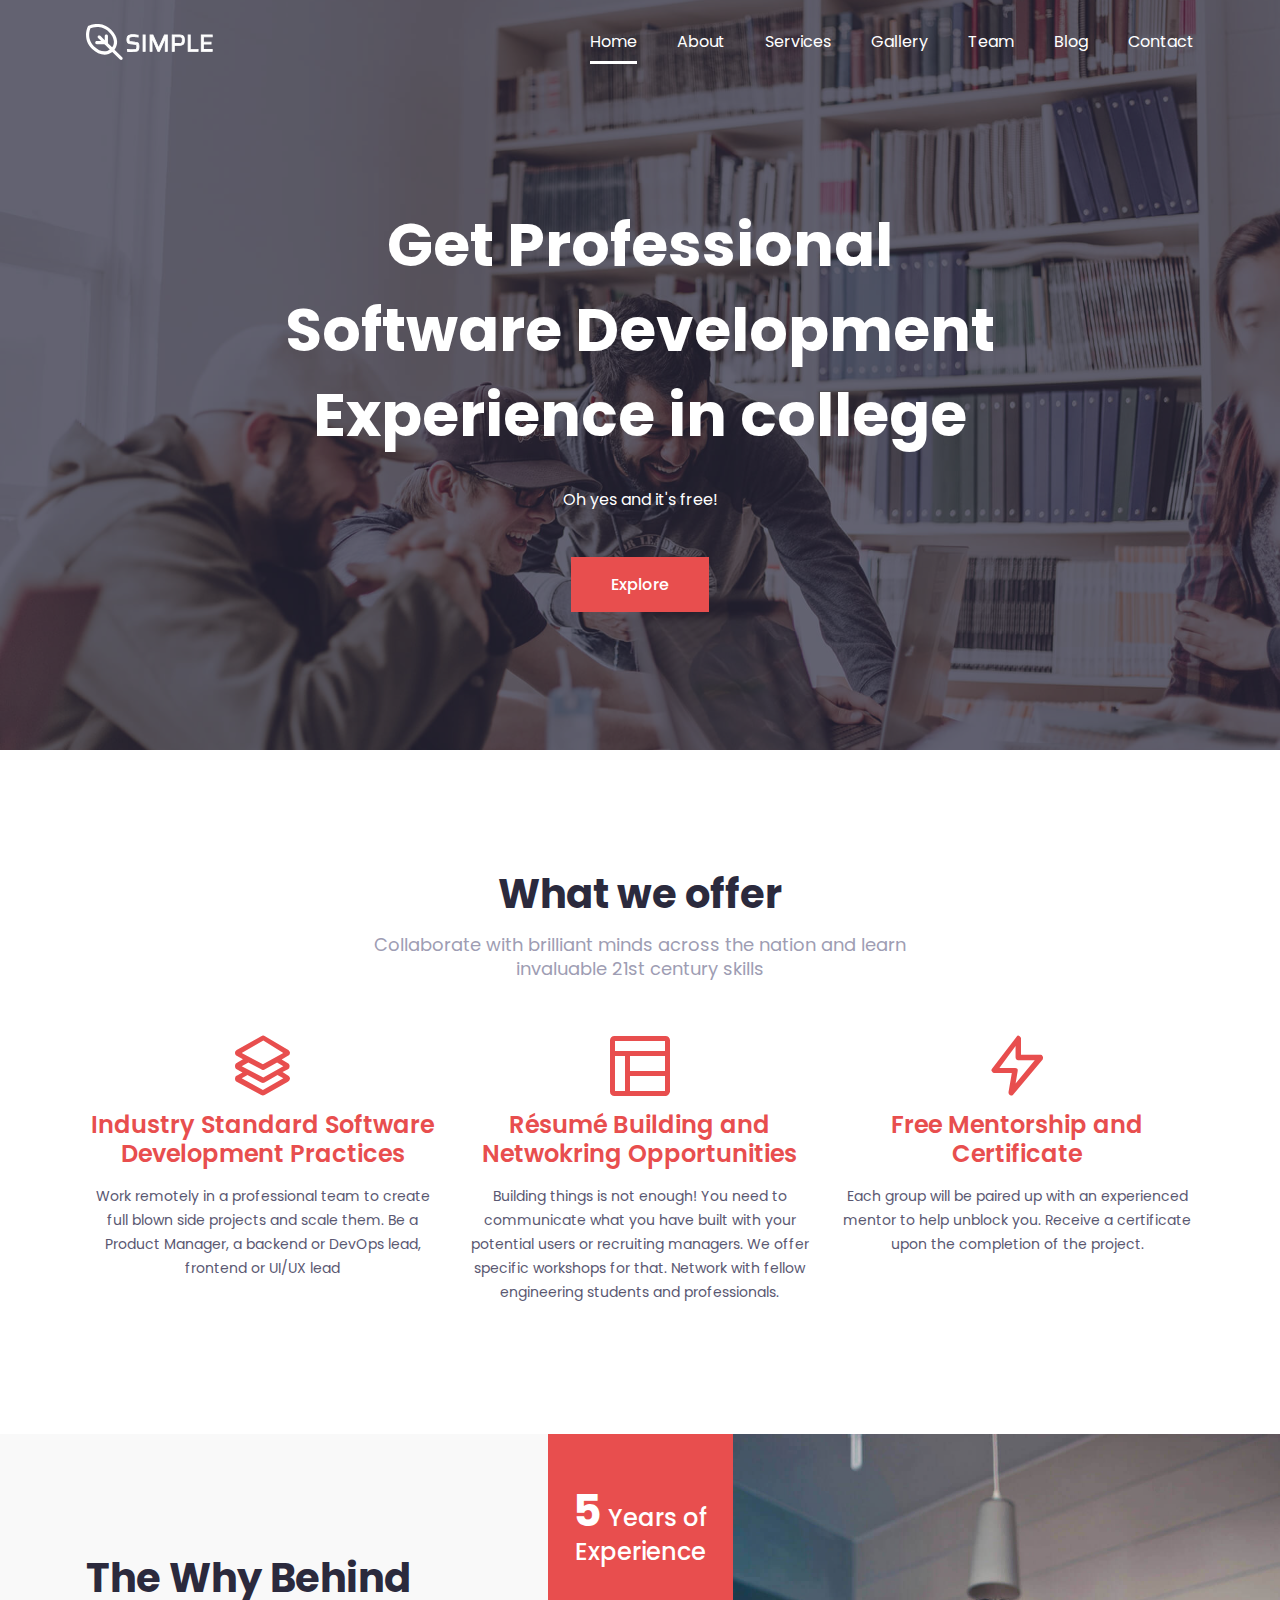
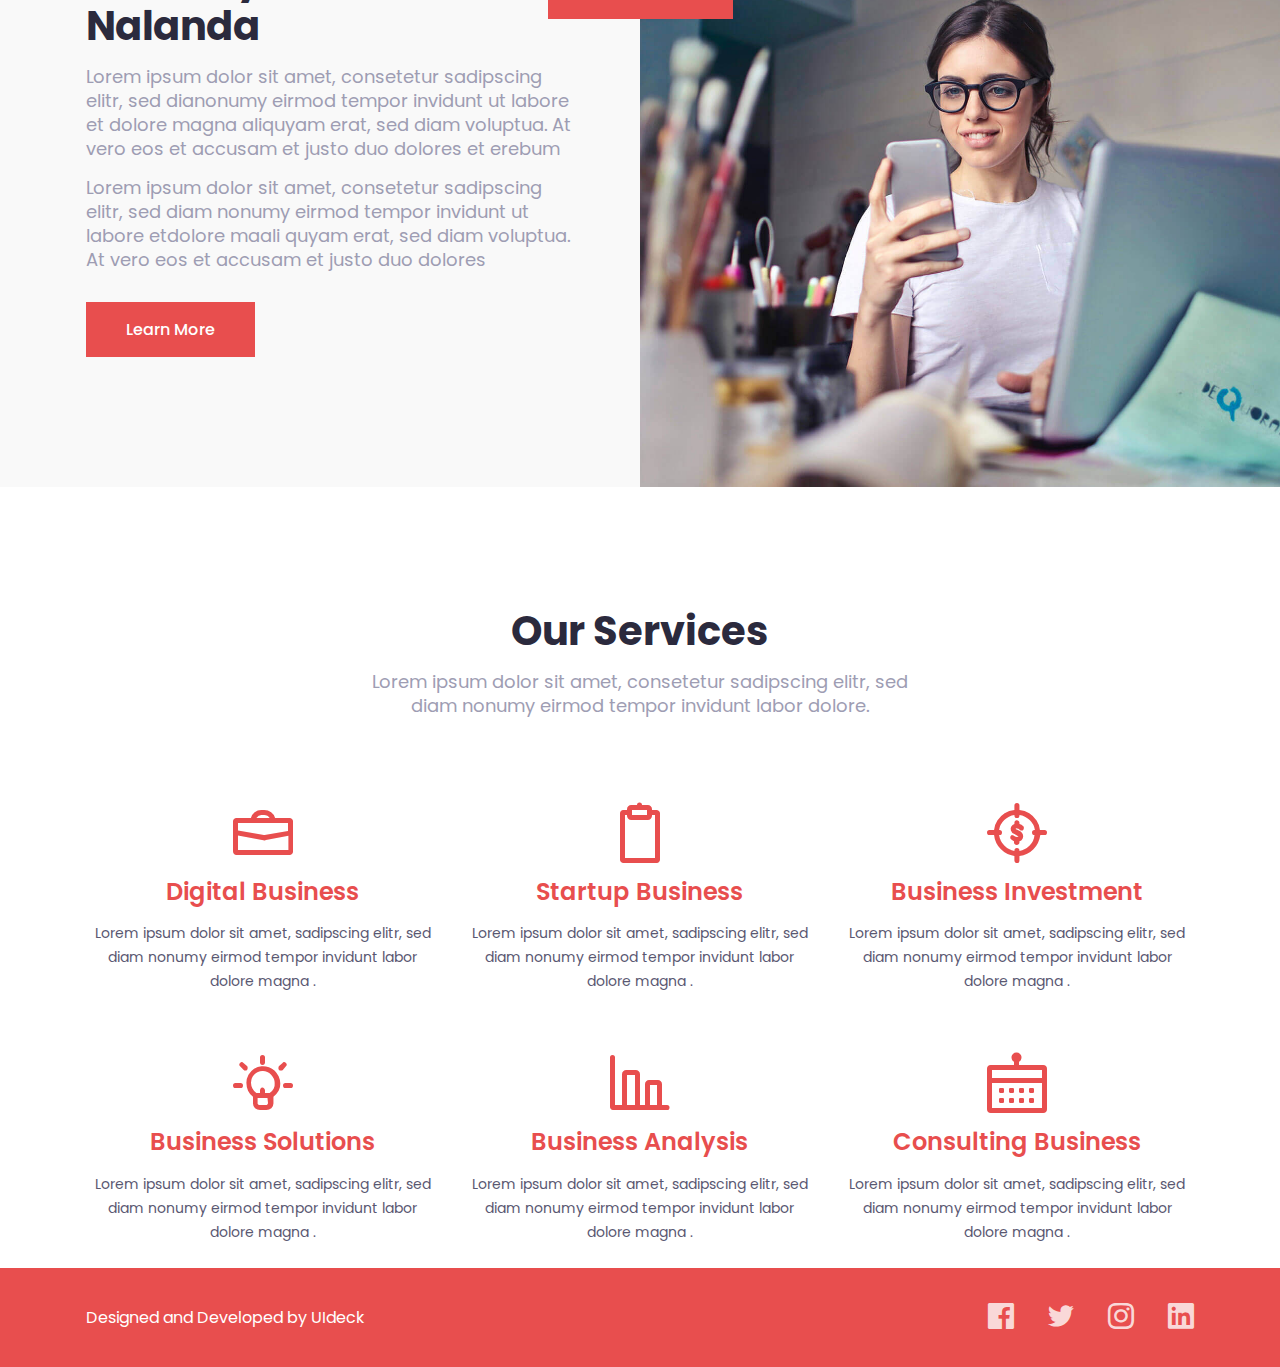
==== index.html @ c5062c9c "contact page removed" ====
<!doctype html>
<html class="no-js" lang="en">

<head>
    <meta charset="utf-8">
    
    <!--====== Title ======-->
    <title>Get Professional Software Development Experience in college</title>
    
    <meta name="description" content="">
    <meta name="viewport" content="width=device-width, initial-scale=1">

    <!--====== Favicon Icon ======-->
    <link rel="shortcut icon" href="assets/images/favicon.png" type="image/png">
        
    <!--====== Animate CSS ======-->
    <link rel="stylesheet" href="assets/css/animate.css">
        
    <!--====== Glide CSS ======-->
    <link rel="stylesheet" href="assets/css/glide.core.css">
        
    <!--====== Line Icons CSS ======-->
    <link rel="stylesheet" href="assets/css/LineIcons.2.0.css">
        
    <!--====== Bootstrap CSS ======-->
    <link rel="stylesheet" href="assets/css/bootstrap-5.0.5-alpha.min.css">
    
    <!--====== Default CSS ======-->
    <link rel="stylesheet" href="assets/css/default.css">
    
    <!--====== Style CSS ======-->
    <link rel="stylesheet" href="assets/css/style.css">
    
</head>

<body>
    <!--[if IE]>
    <p class="browserupgrade">You are using an <strong>outdated</strong> browser. Please <a href="https://browsehappy.com/">upgrade your browser</a> to improve your experience and security.</p>
  <![endif]-->

    <!--====== PRELOADER PART START ======-->

    <div class="preloader">
        <div class="loader">
            <div class="ytp-spinner">
                <div class="ytp-spinner-container">
                    <div class="ytp-spinner-rotator">
                        <div class="ytp-spinner-left">
                            <div class="ytp-spinner-circle"></div>
                        </div>
                        <div class="ytp-spinner-right">
                            <div class="ytp-spinner-circle"></div>
                        </div>
                    </div>
                </div>
            </div>
        </div>
    </div>

    <!--====== PRELOADER PART ENDS ======-->

    <!--====== HEADER PART START ======-->

    <section id="home" class="header_area">
        <div id="header_navbar" class="header_navbar">
            <div class="container">
                <div class="row">
                    <div class="col-lg-12">
                        <nav class="navbar navbar-expand-lg">
                            <a class="navbar-brand" href="index.html">
                                <img id="logo" src="assets/images/logo.svg" alt="Logo">
                            </a>
                            <button class="navbar-toggler" type="button" data-toggle="collapse" data-target="#navbarSupportedContent" aria-controls="navbarSupportedContent" aria-expanded="false" aria-label="Toggle navigation">
                                <span class="toggler-icon"></span>
                                <span class="toggler-icon"></span>
                                <span class="toggler-icon"></span>
                            </button>

                            <div class="collapse navbar-collapse sub-menu-bar" id="navbarSupportedContent">
                                <ul id="nav" class="navbar-nav ml-auto">
                                    <li class="nav-item">
                                        <a class="page-scroll active" href="#home">Home</a>
                                    </li>
                                    <li class="nav-item">
                                        <a class="page-scroll" href="#about">About</a>
                                    </li>
                                    <li class="nav-item">
                                        <a class="page-scroll" href="#services">Services</a>
                                    </li>
                                    <li class="nav-item">
                                        <a class="page-scroll" href="#portfolio">Gallery</a>
                                    </li>
                                    <li class="nav-item">
                                        <a class="page-scroll" href="#team">Team</a>
                                    </li>
                                    <li class="nav-item">
                                        <a class="page-scroll" href="#blog">Blog</a>
                                    </li>
                                    <li class="nav-item">
                                        <a class="page-scroll" href="#contact">Contact</a>
                                    </li>
                                </ul>
                            </div> <!-- navbar collapse -->
                        </nav> <!-- navbar -->
                    </div>
                </div> <!-- row -->
            </div> <!-- container -->
        </div> <!-- header navbar -->

        <div class="header_hero">
            <div class="single_hero bg_cover d-flex align-items-center" style="background-image: url(assets/images/hero.jpg)">
                <div class="container">
                    <div class="row justify-content-center">
                        <div class="col-lg-8 col-md-10">
                            <div class="hero_content text-center">
                                <h1 class="hero_title wow fadeInUp" data-wow-duration="1.3s" data-wow-delay="0.2s">Get Professional Software Development Experience in college
</br></h1>
                                <p class="wow fadeInUp" data-wow-duration="1.3s" data-wow-delay="0.5s">Oh yes and it's free!</p>
                                <a href="#features" class="main-btn wow fadeInUp" data-wow-duration="1.3s" data-wow-delay="0.8s">Explore</a>
                            </div> <!-- hero content -->
                        </div>
                    </div> <!-- row -->
                </div> <!-- container -->
            </div> <!-- single hero -->
        </div> <!-- header hero -->
    </section>

    <!--====== HEADER PART ENDS ======-->
    
    <!--====== FEATURES PART START ======-->

    <section id="features" class="features_area pt-120">
        <div class="container">
            <div class="row justify-content-center">
                <div class="col-lg-6">
                    <div class="section_title text-center pb-25">
                        <h4 class="title wow fadeInUp" data-wow-duration="1.3s" data-wow-delay="0.2s">What we offer</h4>
                        <p class="wow fadeInUp" data-wow-duration="1.3s" data-wow-delay="0.4s">Collaborate with brilliant minds across the nation and learn invaluable 21st century skills</p>
                    </div> <!-- section title -->
                </div>
            </div> <!-- row -->
            <div class="row justify-content-center">
                <div class="col-lg-4 col-md-7">
                    <div class="single_features text-center mt-30 wow fadeInUp" data-wow-duration="1.3s"
                        data-wow-delay="0.2s">
                        <i class="lni lni-layers"></i>
                        <h4 class="features_title">Industry Standard Software Development Practices</a></h4>
                        <p>Work remotely in a professional team to create full blown side projects and scale them. Be a Product Manager, a backend or DevOps lead, frontend or UI/UX lead</p>
                    </div> <!-- single features -->
                </div>
                <div class="col-lg-4 col-md-7">
                    <div class="single_features text-center mt-30 wow fadeInUp" data-wow-duration="1.3s"
                        data-wow-delay="0.4s">
                        <i class="lni lni-layout"></i>
                        <h4 class="features_title">Résumé Building and Netwokring Opportunities</a></h4>
                        <p>Building things is not enough! You need to communicate what you have built with your potential users or recruiting managers. We offer specific workshops for that. Network with fellow engineering students and professionals.</p>
                    </div> <!-- single features -->
                </div>
                <div class="col-lg-4 col-md-7">
                    <div class="single_features text-center mt-30 wow fadeInUp" data-wow-duration="1.3s"
                        data-wow-delay="0.6s">
                        <i class="lni lni-bolt"></i>
                        <h4 class="features_title">Free Mentorship and Certificate</a></h4>
                        <p>Each group will be paired up with an experienced mentor to help unblock you. Receive a certificate upon the completion of the project.</p>
                    </div> <!-- single features -->
                </div>
            </div> <!-- row -->
        </div> <!-- container -->
    </section>

    <!--====== FEATURES PART ENDS ======-->
    
    <!--====== ABOUT PART START ======-->

    <section id="about" class="pt-130">
        <div class="about_area">
            <div class="container">
                <div class="row">
                    <div class="col-lg-6">
                        <div class="about_content pt-120 pb-130">
                            <div class="section_title pb">
                                <h4 class="title wow fadeInUp" data-wow-duration="1.3s" data-wow-delay="0.2s">The Why Behind Nalanda</h4>
                                <p class="wow fadeInUp" data-wow-duration="1.3s" data-wow-delay="0.4s">Lorem ipsum dolor
                                    sit amet, consetetur sadipscing elitr, sed dianonumy eirmod tempor invidunt ut
                                    labore et dolore magna aliquyam erat, sed diam voluptua. At vero eos et accusam et justo duo
                                    dolores et erebum</p>
                                <p class="wow fadeInUp" data-wow-duration="1.3s" data-wow-delay="0.6s">Lorem ipsum dolor
                                    sit amet, consetetur sadipscing elitr, sed diam nonumy eirmod tempor invidunt
                                    ut labore etdolore maali quyam erat, sed diam voluptua. At vero eos et accusam et justo duo
                                    dolores</p>
                            </div> <!-- section title -->
                            <a href="#" class="main-btn wow fadeInUp" data-wow-duration="1.3s"
                                data-wow-delay="0.7s">Learn More</a>
                        </div> <!-- about content -->
                    </div>
                </div> <!-- row -->
            </div> <!-- container -->
            
            <div class="about_image bg_cover wow fadeInLeft" data-wow-duration="1.3s" data-wow-delay="0.2s"
                style="background-image: url(assets/images/about.jpg)">
                <div class="image_content">
                    <h4 class="experience"><span>5</span> Years of Experience</h4>
                </div>
            </div> <!-- about image -->
        </div>
    </section>

    <!--====== ABOUT PART ENDS ======-->
    
    <!--====== FEATURES PART START ======-->

    <section id="services" class="features_area pt-120">
        <div class="container">
            <div class="row justify-content-center">
                <div class="col-lg-6">
                    <div class="section_title text-center pb-25">
                        <h4 class="title wow fadeInUp" data-wow-duration="1.3s" data-wow-delay="0.2s">Our Services</h4>
                        <p class="wow fadeInUp" data-wow-duration="1.3s" data-wow-delay="0.4s">Lorem ipsum dolor sit
                            amet, consetetur sadipscing elitr, sed diam nonumy eirmod tempor invidunt labor dolore.</p>
                    </div> <!-- section title -->
                </div>
            </div> <!-- row -->
            <div class="row">
                <div class="col-lg-4 col-md-6">
                    <div class="single_features text-center mt-60 wow fadeInUp" data-wow-duration="1.3s"
                        data-wow-delay="0.2s">
                        <i class="lni lni-briefcase"></i>
                        <h4 class="features_title">Digital Business</h4>
                        <p>Lorem ipsum dolor sit amet, sadipscing elitr, sed diam nonumy eirmod tempor invidunt labor dolore magna .</p>
                    </div> <!-- single features -->
                </div>
                <div class="col-lg-4 col-md-6">
                    <div class="single_features text-center mt-60 wow fadeInUp" data-wow-duration="1.3s"
                        data-wow-delay="0.3s">
                        <i class="lni lni-clipboard"></i>
                        <h4 class="features_title">Startup Business</h4>
                        <p>Lorem ipsum dolor sit amet, sadipscing elitr, sed diam nonumy eirmod tempor invidunt labor dolore magna .</p>
                    </div> <!-- single features -->
                </div>
                <div class="col-lg-4 col-md-6">
                    <div class="single_features text-center mt-60 wow fadeInUp" data-wow-duration="1.3s"
                        data-wow-delay="0.4s">
                        <i class="lni lni-target-revenue"></i>
                        <h4 class="features_title">Business Investment</h4>
                        <p>Lorem ipsum dolor sit amet, sadipscing elitr, sed diam nonumy eirmod tempor invidunt labor dolore magna .</p>
                    </div> <!-- single features -->
                </div>
                <div class="col-lg-4 col-md-6">
                    <div class="single_features text-center mt-60 wow fadeInUp" data-wow-duration="1.3s"
                        data-wow-delay="0.2s">
                        <i class="lni lni-invention"></i>
                        <h4 class="features_title">Business Solutions</h4>
                        <p>Lorem ipsum dolor sit amet, sadipscing elitr, sed diam nonumy eirmod tempor invidunt labor dolore magna .</p>
                    </div> <!-- single features -->
                </div>
                <div class="col-lg-4 col-md-6">
                    <div class="single_features text-center mt-60 wow fadeInUp" data-wow-duration="1.3s"
                        data-wow-delay="0.3s">
                        <i class="lni lni-bar-chart"></i>
                        <h4 class="features_title">Business Analysis</h4>
                        <p>Lorem ipsum dolor sit amet, sadipscing elitr, sed diam nonumy eirmod tempor invidunt labor dolore magna .</p>
                    </div> <!-- single features -->
                </div>
                <div class="col-lg-4 col-md-6">
                    <div class="single_features text-center mt-60 wow fadeInUp" data-wow-duration="1.3s"
                        data-wow-delay="0.4s">
                        <i class="lni lni-calendar"></i>
                        <h4 class="features_title">Consulting Business</h4>
                        <p>Lorem ipsum dolor sit amet, sadipscing elitr, sed diam nonumy eirmod tempor invidunt labor dolore magna .</p>
                    </div> <!-- single features -->
                </div>
            </div> <!-- row -->
        </div> <!-- container -->
    <br>
    </section>

    <!--====== FEATURES PART ENDS ======-->
    
    <!--====== PORTFOLIO PART START ======-->

    
    <!--====== FOOTER PART START ======-->

    <footer id="footer" class="footer_area">
        <div class="container">
            <div class="footer_wrapper text-center d-lg-flex align-items-center justify-content-between">
                <p class="credit">Designed and Developed by <a href="https://uideck.com" rel="nofollow">UIdeck</a></p>
                <div class="footer_social pt-15">
                    <ul>
                        <li><a href="#"><i class="lni lni-facebook-original"></i></a></li>
                        <li><a href="#"><i class="lni lni-twitter-original"></i></a></li>
                        <li><a href="#"><i class="lni lni-instagram-original"></i></a></li>
                        <li><a href="#"><i class="lni lni-linkedin-original"></i></a></li>
                    </ul>
                </div> <!-- footer social -->
            </div> <!-- footer wrapper -->
        </div> <!-- container -->
    </footer>

    <!--====== FOOTER PART ENDS ======-->
    
    <!--====== BACK TOP TOP PART START ======-->

    <a href="#" class="back-to-top"><i class="lni lni-chevron-up"></i></a>

    <!--====== BACK TOP TOP PART ENDS ======-->

    
    <!--====== Bootstrap js ======-->
    <script src="assets/js/bootstrap.bundle-5.0.0.alpha-min.js"></script>
    
    <!--====== glide js ======-->
    <script src="assets/js/glide.min.js"></script>
    
    <!--====== wow js ======-->
    <script src="assets/js/wow.min.js"></script>
    
    <!--====== Contact Form js ======-->
    <script src="assets/js/contact-form.js"></script>
    
    <!--====== Main js ======-->
    <script src="assets/js/main.js"></script>
    
</body>

</html>
---- assets/css/default.css ----
/* Deafult Margin & Padding */
/*-- Margin Top --*/
.mt-5 {
	margin-top: 5px;
}
.mt-10 {
	margin-top: 10px;
}
.mt-15 {
	margin-top: 15px;
}
.mt-20 {
	margin-top: 20px;
}
.mt-25 {
	margin-top: 25px;
}
.mt-30 {
	margin-top: 30px;
}
.mt-35 {
	margin-top: 35px;
}
.mt-40 {
	margin-top: 40px;
}
.mt-45 {
	margin-top: 45px;
}
.mt-50 {
	margin-top: 50px;
}
.mt-55 {
	margin-top: 55px;
}
.mt-60 {
	margin-top: 60px;
}
.mt-65 {
	margin-top: 65px;
}
.mt-70 {
	margin-top: 70px;
}
.mt-75 {
	margin-top: 75px;
}
.mt-80 {
	margin-top: 80px;
}
.mt-85 {
	margin-top: 85px;
}
.mt-90 {
	margin-top: 90px;
}
.mt-95 {
	margin-top: 95px;
}
.mt-100 {
	margin-top: 100px;
}
.mt-105 {
	margin-top: 105px;
}
.mt-110 {
	margin-top: 110px;
}
.mt-115 {
	margin-top: 115px;
}
.mt-120 {
	margin-top: 120px;
}
.mt-125 {
	margin-top: 125px;
}
.mt-130 {
	margin-top: 130px;
}
.mt-135 {
	margin-top: 135px;
}
.mt-140 {
	margin-top: 140px;
}
.mt-145 {
	margin-top: 145px;
}
.mt-150 {
	margin-top: 150px;
}
.mt-155 {
	margin-top: 155px;
}
.mt-160 {
	margin-top: 160px;
}
.mt-165 {
	margin-top: 165px;
}
.mt-170 {
	margin-top: 170px;
}
.mt-175 {
	margin-top: 175px;
}
.mt-180 {
	margin-top: 180px;
}
.mt-185 {
	margin-top: 185px;
}
.mt-190 {
	margin-top: 190px;
}
.mt-195 {
	margin-top: 195px;
}
.mt-200 {
	margin-top: 200px;
}
/*-- Margin Bottom --*/

.mb-5 {
	margin-bottom: 5px;
}
.mb-10 {
	margin-bottom: 10px;
}
.mb-15 {
	margin-bottom: 15px;
}
.mb-20 {
	margin-bottom: 20px;
}
.mb-25 {
	margin-bottom: 25px;
}
.mb-30 {
	margin-bottom: 30px;
}
.mb-35 {
	margin-bottom: 35px;
}
.mb-40 {
	margin-bottom: 40px;
}
.mb-45 {
	margin-bottom: 45px;
}
.mb-50 {
	margin-bottom: 50px;
}
.mb-55 {
	margin-bottom: 55px;
}
.mb-60 {
	margin-bottom: 60px;
}
.mb-65 {
	margin-bottom: 65px;
}
.mb-70 {
	margin-bottom: 70px;
}
.mb-75 {
	margin-bottom: 75px;
}
.mb-80 {
	margin-bottom: 80px;
}
.mb-85 {
	margin-bottom: 85px;
}
.mb-90 {
	margin-bottom: 90px;
}
.mb-95 {
	margin-bottom: 95px;
}
.mb-100 {
	margin-bottom: 100px;
}
.mb-105 {
	margin-bottom: 105px;
}
.mb-110 {
	margin-bottom: 110px;
}
.mb-115 {
	margin-bottom: 115px;
}
.mb-120 {
	margin-bottom: 120px;
}
.mb-125 {
	margin-bottom: 125px;
}
.mb-130 {
	margin-bottom: 130px;
}
.mb-135 {
	margin-bottom: 135px;
}
.mb-140 {
	margin-bottom: 140px;
}
.mb-145 {
	margin-bottom: 145px;
}
.mb-150 {
	margin-bottom: 150px;
}
.mb-155 {
	margin-bottom: 155px;
}
.mb-160 {
	margin-bottom: 160px;
}
.mb-165 {
	margin-bottom: 165px;
}
.mb-170 {
	margin-bottom: 170px;
}
.mb-175 {
	margin-bottom: 175px;
}
.mb-180 {
	margin-bottom: 180px;
}
.mb-185 {
	margin-bottom: 185px;
}
.mb-190 {
	margin-bottom: 190px;
}
.mb-195 {
	margin-bottom: 195px;
}
.mb-200 {
	margin-bottom: 200px;
}
/*-- margin left --*/
.ml-5 {
	margin-left: 5px;
}
.ml-10 {
	margin-left: 10px;
}
.ml-15 {
	margin-left: 15px;
}
.ml-20 {
	margin-left: 20px;
}
.ml-25 {
	margin-left: 25px;
}
.ml-30 {
	margin-left: 30px;
}
.ml-35 {
	margin-left: 35px;
}
.ml-40 {
	margin-left: 40px;
}
.ml-45 {
	margin-left: 45px;
}
.ml-50 {
	margin-left: 50px;
}
.ml-55 {
	margin-left: 55px;
}
.ml-60 {
	margin-left: 60px;
}
.ml-65 {
	margin-left: 65px;
}
.ml-70 {
	margin-left: 70px;
}
.ml-75 {
	margin-left: 75px;
}
.ml-80 {
	margin-left: 80px;
}
.ml-85 {
	margin-left: 85px;
}
.ml-90 {
	margin-left: 90px;
}
.ml-95 {
	margin-left: 95px;
}
.ml-100 {
	margin-left: 100px;
}
.ml-105 {
	margin-left: 105px;
}
.ml-110 {
	margin-left: 110px;
}
.ml-115 {
	margin-left: 115px;
}
.ml-120 {
	margin-left: 120px;
}
.ml-125 {
	margin-left: 125px;
}
.ml-130 {
	margin-left: 130px;
}
.ml-135 {
	margin-left: 135px;
}
.ml-140 {
	margin-left: 140px;
}
.ml-145 {
	margin-left: 145px;
}
.ml-150 {
	margin-left: 150px;
}
.ml-155 {
	margin-left: 155px;
}
.ml-160 {
	margin-left: 160px;
}
.ml-165 {
	margin-left: 165px;
}
.ml-170 {
	margin-left: 170px;
}
.ml-175 {
	margin-left: 175px;
}
.ml-180 {
	margin-left: 180px;
}
.ml-185 {
	margin-left: 185px;
}
.ml-190 {
	margin-left: 190px;
}
.ml-195 {
	margin-left: 195px;
}
.ml-200 {
	margin-left: 200px;
}
/*-- margin right --*/
.mr-5 {
	margin-right: 5px;
}
.mr-10 {
	margin-right: 10px;
}
.mr-15 {
	margin-right: 15px;
}
.mr-20 {
	margin-right: 20px;
}
.mr-25 {
	margin-right: 25px;
}
.mr-30 {
	margin-right: 30px;
}
.mr-35 {
	margin-right: 35px;
}
.mr-40 {
	margin-right: 40px;
}
.mr-45 {
	margin-right: 45px;
}
.mr-50 {
	margin-right: 50px;
}
.mr-55 {
	margin-right: 55px;
}
.mr-60 {
	margin-right: 60px;
}
.mr-65 {
	margin-right: 65px;
}
.mr-70 {
	margin-right: 70px;
}
.mr-75 {
	margin-right: 75px;
}
.mr-80 {
	margin-right: 80px;
}
.mr-85 {
	margin-right: 85px;
}
.mr-90 {
	margin-right: 90px;
}
.mr-95 {
	margin-right: 95px;
}
.mr-100 {
	margin-right: 100px;
}
.mr-105 {
	margin-right: 105px;
}
.mr-110 {
	margin-right: 110px;
}
.mr-115 {
	margin-right: 115px;
}
.mr-120 {
	margin-right: 120px;
}
.mr-125 {
	margin-right: 125px;
}
.mr-130 {
	margin-right: 130px;
}
.mr-135 {
	margin-right: 135px;
}
.mr-140 {
	margin-right: 140px;
}
.mr-145 {
	margin-right: 145px;
}
.mr-150 {
	margin-right: 150px;
}
.mr-155 {
	margin-right: 155px;
}
.mr-160 {
	margin-right: 160px;
}
.mr-165 {
	margin-right: 165px;
}
.mr-170 {
	margin-right: 170px;
}
.mr-175 {
	margin-right: 175px;
}
.mr-180 {
	margin-right: 180px;
}
.mr-185 {
	margin-right: 185px;
}
.mr-190 {
	margin-right: 190px;
}
.mr-195 {
	margin-right: 195px;
}
.mr-200 {
	margin-right: 200px;
}


/*-- Padding Top --*/

.pt-5 {
	padding-top: 5px;
}
.pt-10 {
	padding-top: 10px;
}
.pt-15 {
	padding-top: 15px;
}
.pt-20 {
	padding-top: 20px;
}
.pt-25 {
	padding-top: 25px;
}
.pt-30 {
	padding-top: 30px;
}
.pt-35 {
	padding-top: 35px;
}
.pt-40 {
	padding-top: 40px;
}
.pt-45 {
	padding-top: 45px;
}
.pt-50 {
	padding-top: 50px;
}
.pt-55 {
	padding-top: 55px;
}
.pt-60 {
	padding-top: 60px;
}
.pt-65 {
	padding-top: 65px;
}
.pt-70 {
	padding-top: 70px;
}
.pt-75 {
	padding-top: 75px;
}
.pt-80 {
	padding-top: 80px;
}
.pt-85 {
	padding-top: 85px;
}
.pt-90 {
	padding-top: 90px;
}
.pt-95 {
	padding-top: 95px;
}
.pt-100 {
	padding-top: 100px;
}
.pt-105 {
	padding-top: 105px;
}
.pt-110 {
	padding-top: 110px;
}
.pt-115 {
	padding-top: 115px;
}
.pt-120 {
	padding-top: 120px;
}
.pt-125 {
	padding-top: 125px;
}
.pt-130 {
	padding-top: 130px;
}
.pt-135 {
	padding-top: 135px;
}
.pt-140 {
	padding-top: 140px;
}
.pt-145 {
	padding-top: 145px;
}
.pt-150 {
	padding-top: 150px;
}
.pt-155 {
	padding-top: 155px;
}
.pt-160 {
	padding-top: 160px;
}
.pt-165 {
	padding-top: 165px;
}
.pt-170 {
	padding-top: 170px;
}
.pt-175 {
	padding-top: 175px;
}
.pt-180 {
	padding-top: 180px;
}
.pt-185 {
	padding-top: 185px;
}
.pt-190 {
	padding-top: 190px;
}
.pt-195 {
	padding-top: 195px;
}
.pt-200 {
	padding-top: 200px;
}
/*-- Padding Bottom --*/

.pb-5 {
	padding-bottom: 5px;
}
.pb-10 {
	padding-bottom: 10px;
}
.pb-15 {
	padding-bottom: 15px;
}
.pb-20 {
	padding-bottom: 20px;
}
.pb-25 {
	padding-bottom: 25px;
}
.pb-30 {
	padding-bottom: 30px;
}
.pb-35 {
	padding-bottom: 35px;
}
.pb-40 {
	padding-bottom: 40px;
}
.pb-45 {
	padding-bottom: 45px;
}
.pb-50 {
	padding-bottom: 50px;
}
.pb-55 {
	padding-bottom: 55px;
}
.pb-60 {
	padding-bottom: 60px;
}
.pb-65 {
	padding-bottom: 65px;
}
.pb-70 {
	padding-bottom: 70px;
}
.pb-75 {
	padding-bottom: 75px;
}
.pb-80 {
	padding-bottom: 80px;
}
.pb-85 {
	padding-bottom: 85px;
}
.pb-90 {
	padding-bottom: 90px;
}
.pb-95 {
	padding-bottom: 95px;
}
.pb-100 {
	padding-bottom: 100px;
}
.pb-105 {
	padding-bottom: 105px;
}
.pb-110 {
	padding-bottom: 110px;
}
.pb-115 {
	padding-bottom: 115px;
}
.pb-120 {
	padding-bottom: 120px;
}
.pb-125 {
	padding-bottom: 125px;
}
.pb-130 {
	padding-bottom: 130px;
}
.pb-135 {
	padding-bottom: 135px;
}
.pb-140 {
	padding-bottom: 140px;
}
.pb-145 {
	padding-bottom: 145px;
}
.pb-150 {
	padding-bottom: 150px;
}
.pb-155 {
	padding-bottom: 155px;
}
.pb-160 {
	padding-bottom: 160px;
}
.pb-165 {
	padding-bottom: 165px;
}
.pb-170 {
	padding-bottom: 170px;
}
.pb-175 {
	padding-bottom: 175px;
}
.pb-180 {
	padding-bottom: 180px;
}
.pb-185 {
	padding-bottom: 185px;
}
.pb-190 {
	padding-bottom: 190px;
}
.pb-195 {
	padding-bottom: 195px;
}
.pb-200 {
	padding-bottom: 200px;
}

/*-- Padding left --*/

.pl-0 {
	padding-left: 0px;
}
.pl-5 {
	padding-left: 5px;
}
.pl-10 {
	padding-left: 10px;
}
.pl-15 {
	padding-left: 15px;
}
.pl-20 {
	padding-left: 20px;
}
.pl-25 {
	padding-left: 25px;
}
.pl-30 {
	padding-left: 30px;
}
.pl-35 {
	padding-left: 35px;
}
.pl-40 {
	padding-left: 40px;
}
.pl-45 {
	padding-left: 45px;
}
.pl-50 {
	padding-left: 50px;
}
.pl-55 {
	padding-left: 55px;
}
.pl-60 {
	padding-left: 60px;
}
.pl-65 {
	padding-left: 65px;
}
.pl-70 {
	padding-left: 70px;
}
.pl-75 {
	padding-left: 75px;
}
.pl-80 {
	padding-left: 80px;
}
.pl-85 {
	padding-left: 85px;
}
.pl-90 {
	padding-left: 90px;
}
.pl-100 {
	padding-left: 100px;
}
.pl-105 {
	padding-left: 105px;
}
.pl-110 {
	padding-left: 110px;
}
.pl-115 {
	padding-left: 115px;
}
.pl-120 {
	padding-left: 120px;
}
.pl-125 {
	padding-left: 125px;
}
/*-- Padding right --*/

.pr-0 {
	padding-right: 0px;
}
.pr-5 {
	padding-right: 5px;
}
.pr-10 {
	padding-right: 10px;
}
.pr-15 {
	padding-right: 15px;
}
.pr-20 {
	padding-right: 20px;
}
.pr-25 {
	padding-right: 25px;
}
.pr-30 {
	padding-right: 30px;
}
.pr-35 {
	padding-right: 35px;
}
.pr-40 {
	padding-right: 40px;
}
.pr-45 {
	padding-right: 45px;
}
.pr-50 {
	padding-right: 50px;
}
.pr-55 {
	padding-right: 55px;
}
.pr-60 {
	padding-right: 60px;
}
.pr-65 {
	padding-right: 65px;
}
.pr-70 {
	padding-right: 70px;
}
.pr-75 {
	padding-right: 75px;
}
.pr-80 {
	padding-right: 80px;
}
.pr-85 {
	padding-right: 85px;
}
.pr-90 {
	padding-right: 90px;
}
.pr-95 {
	padding-right: 95px;
}
.pr-100 {
	padding-right: 100px;
}
.pr-105 {
	padding-right: 105px;
}
/* Background Color */

.gray-bg {
	background: #f6f6f6;
}
.white-bg {
	background: #fff;
}
.black-bg {
	background: #222;
}
/* Color */

.white {
	color: #fff;
}
.black {
	color: #222;
}
/* black overlay */

[data-overlay] {
	position: relative;
}
[data-overlay]::before {
	background: #000 none repeat scroll 0 0;
	content: "";
	height: 100%;
	left: 0;
	position: absolute;
	top: 0;
	width: 100%;
	z-index: 1;
}
[data-overlay="3"]::before {
	opacity: 0.3;
}
[data-overlay="4"]::before {
	opacity: 0.4;
}
[data-overlay="5"]::before {
	opacity: 0.5;
}
[data-overlay="6"]::before {
	opacity: 0.6;
}
[data-overlay="7"]::before {
	opacity: 0.7;
}
[data-overlay="8"]::before {
	opacity: 0.8;
}
[data-overlay="9"]::before {
	opacity: 0.9;
}
---- assets/css/style.css ----
/*-----------------------------------------------------------------------------------

    Template Name: Simple
    Author: UIdeck
    Author URI: uideck.com
    Version: 1.0

-----------------------------------------------------------------------------------

    CSS INDEX
    ===================

    01. Theme default CSS
	02. Header
    03. Hero
	04. Footer

-----------------------------------------------------------------------------------*/
/*===========================
    01.COMMON css 
===========================*/
@import url("https://fonts.googleapis.com/css?family=Poppins:300,400,500,600,700,800");
html {
  scroll-behavior: smooth; }

body {
  font-family: "Poppins", sans-serif;
  font-weight: normal;
  font-style: normal;
  color: #5A5872; }

* {
  margin: 0;
  padding: 0;
  -webkit-box-sizing: border-box;
  -moz-box-sizing: border-box;
  box-sizing: border-box; }

img {
  max-width: 100%; }

a:focus,
input:focus,
textarea:focus,
button:focus {
  text-decoration: none;
  outline: none; }

a:focus,
a:hover {
  text-decoration: none; }

i,
span,
a {
  display: inline-block;
  text-decoration: none; }

audio,
canvas,
iframe,
img,
svg,
video {
  vertical-align: middle; }

h1,
h2,
h3,
h4,
h5,
h6 {
  font-family: "Poppins", sans-serif;
  font-weight: 700;
  color: #2B2A3D;
  margin: 0px; }

h1 {
  font-size: 48px; }

h2 {
  font-size: 36px; }

h3 {
  font-size: 28px; }

h4 {
  font-size: 22px; }

h5 {
  font-size: 18px; }

h6 {
  font-size: 16px; }

ul, ol {
  margin: 0px;
  padding: 0px;
  list-style-type: none; }

p {
  font-size: 14px;
  font-weight: 400;
  line-height: 24px;
  color: #5A5872;
  margin: 0px; }

.bg_cover {
  background-position: center center;
  background-size: cover;
  background-repeat: no-repeat;
  width: 100%;
  height: 100%; }

/*===== All Button Style =====*/
.main-btn {
  display: inline-block;
  font-weight: 500;
  text-align: center;
  white-space: nowrap;
  vertical-align: middle;
  -webkit-user-select: none;
  -moz-user-select: none;
  -ms-user-select: none;
  user-select: none;
  border: 0;
  padding: 0 40px;
  font-size: 16px;
  height: 55px;
  line-height: 55px;
  border-radius: 0;
  color: #fff;
  cursor: pointer;
  z-index: 5;
  -webkit-transition: all 0.4s ease-out 0s;
  -moz-transition: all 0.4s ease-out 0s;
  -ms-transition: all 0.4s ease-out 0s;
  -o-transition: all 0.4s ease-out 0s;
  transition: all 0.4s ease-out 0s;
  background-color: #E84E4E; }
  .main-btn:hover {
    background-color: #ff6b6b;
    color: #fff; }

/*===== All Section Title Style =====*/
.section_title .title {
  font-size: 40px;
  font-weight: 700; }
  @media (max-width: 767px) {
    .section_title .title {
      font-size: 26px; } }

.section_title p {
  margin-top: 15px;
  font-size: 18px;
  color: #9e9db3; }

.section_title.section_title_2 .title,
.section_title.section_title_2 p {
  color: #fff; }

/*===== All Preloader Style =====*/
.preloader {
  /* Body Overlay */
  position: fixed;
  top: 0;
  left: 0;
  display: table;
  height: 100%;
  width: 100%;
  /* Change Background Color */
  background: #fff;
  z-index: 99999; }
  .preloader .loader {
    display: table-cell;
    vertical-align: middle;
    text-align: center; }
    .preloader .loader .ytp-spinner {
      position: absolute;
      left: 50%;
      top: 50%;
      width: 64px;
      margin-left: -32px;
      z-index: 18;
      pointer-events: none; }
      .preloader .loader .ytp-spinner .ytp-spinner-container {
        pointer-events: none;
        position: absolute;
        width: 100%;
        padding-bottom: 100%;
        top: 50%;
        left: 50%;
        margin-top: -50%;
        margin-left: -50%;
        -webkit-animation: ytp-spinner-linspin 1568.23529647ms linear infinite;
        -moz-animation: ytp-spinner-linspin 1568.23529647ms linear infinite;
        -o-animation: ytp-spinner-linspin 1568.23529647ms linear infinite;
        animation: ytp-spinner-linspin 1568.23529647ms linear infinite; }
        .preloader .loader .ytp-spinner .ytp-spinner-container .ytp-spinner-rotator {
          position: absolute;
          width: 100%;
          height: 100%;
          -webkit-animation: ytp-spinner-easespin 5332ms cubic-bezier(0.4, 0, 0.2, 1) infinite both;
          -moz-animation: ytp-spinner-easespin 5332ms cubic-bezier(0.4, 0, 0.2, 1) infinite both;
          -o-animation: ytp-spinner-easespin 5332ms cubic-bezier(0.4, 0, 0.2, 1) infinite both;
          animation: ytp-spinner-easespin 5332ms cubic-bezier(0.4, 0, 0.2, 1) infinite both; }
          .preloader .loader .ytp-spinner .ytp-spinner-container .ytp-spinner-rotator .ytp-spinner-left {
            position: absolute;
            top: 0;
            left: 0;
            bottom: 0;
            overflow: hidden;
            right: 50%; }
          .preloader .loader .ytp-spinner .ytp-spinner-container .ytp-spinner-rotator .ytp-spinner-right {
            position: absolute;
            top: 0;
            right: 0;
            bottom: 0;
            overflow: hidden;
            left: 50%; }
    .preloader .loader .ytp-spinner-circle {
      box-sizing: border-box;
      position: absolute;
      width: 200%;
      height: 100%;
      border-style: solid;
      /* Spinner Color */
      border-color: #E84E4E #E84E4E #F9F9F9;
      border-radius: 50%;
      border-width: 6px; }
    .preloader .loader .ytp-spinner-left .ytp-spinner-circle {
      left: 0;
      right: -100%;
      border-right-color: #F9F9F9;
      -webkit-animation: ytp-spinner-left-spin 1333ms cubic-bezier(0.4, 0, 0.2, 1) infinite both;
      -moz-animation: ytp-spinner-left-spin 1333ms cubic-bezier(0.4, 0, 0.2, 1) infinite both;
      -o-animation: ytp-spinner-left-spin 1333ms cubic-bezier(0.4, 0, 0.2, 1) infinite both;
      animation: ytp-spinner-left-spin 1333ms cubic-bezier(0.4, 0, 0.2, 1) infinite both; }
    .preloader .loader .ytp-spinner-right .ytp-spinner-circle {
      left: -100%;
      right: 0;
      border-left-color: #F9F9F9;
      -webkit-animation: ytp-right-spin 1333ms cubic-bezier(0.4, 0, 0.2, 1) infinite both;
      -moz-animation: ytp-right-spin 1333ms cubic-bezier(0.4, 0, 0.2, 1) infinite both;
      -o-animation: ytp-right-spin 1333ms cubic-bezier(0.4, 0, 0.2, 1) infinite both;
      animation: ytp-right-spin 1333ms cubic-bezier(0.4, 0, 0.2, 1) infinite both; }

/* Preloader Animations */
@-webkit-keyframes ytp-spinner-linspin {
  to {
    -webkit-transform: rotate(360deg);
    -moz-transform: rotate(360deg);
    -ms-transform: rotate(360deg);
    -o-transform: rotate(360deg);
    transform: rotate(360deg); } }

@keyframes ytp-spinner-linspin {
  to {
    -webkit-transform: rotate(360deg);
    -moz-transform: rotate(360deg);
    -ms-transform: rotate(360deg);
    -o-transform: rotate(360deg);
    transform: rotate(360deg); } }

@-webkit-keyframes ytp-spinner-easespin {
  12.5% {
    -webkit-transform: rotate(135deg);
    -moz-transform: rotate(135deg);
    -ms-transform: rotate(135deg);
    -o-transform: rotate(135deg);
    transform: rotate(135deg); }
  25% {
    -webkit-transform: rotate(270deg);
    -moz-transform: rotate(270deg);
    -ms-transform: rotate(270deg);
    -o-transform: rotate(270deg);
    transform: rotate(270deg); }
  37.5% {
    -webkit-transform: rotate(405deg);
    -moz-transform: rotate(405deg);
    -ms-transform: rotate(405deg);
    -o-transform: rotate(405deg);
    transform: rotate(405deg); }
  50% {
    -webkit-transform: rotate(540deg);
    -moz-transform: rotate(540deg);
    -ms-transform: rotate(540deg);
    -o-transform: rotate(540deg);
    transform: rotate(540deg); }
  62.5% {
    -webkit-transform: rotate(675deg);
    -moz-transform: rotate(675deg);
    -ms-transform: rotate(675deg);
    -o-transform: rotate(675deg);
    transform: rotate(675deg); }
  75% {
    -webkit-transform: rotate(810deg);
    -moz-transform: rotate(810deg);
    -ms-transform: rotate(810deg);
    -o-transform: rotate(810deg);
    transform: rotate(810deg); }
  87.5% {
    -webkit-transform: rotate(945deg);
    -moz-transform: rotate(945deg);
    -ms-transform: rotate(945deg);
    -o-transform: rotate(945deg);
    transform: rotate(945deg); }
  to {
    -webkit-transform: rotate(1080deg);
    -moz-transform: rotate(1080deg);
    -ms-transform: rotate(1080deg);
    -o-transform: rotate(1080deg);
    transform: rotate(1080deg); } }

@keyframes ytp-spinner-easespin {
  12.5% {
    -webkit-transform: rotate(135deg);
    -moz-transform: rotate(135deg);
    -ms-transform: rotate(135deg);
    -o-transform: rotate(135deg);
    transform: rotate(135deg); }
  25% {
    -webkit-transform: rotate(270deg);
    -moz-transform: rotate(270deg);
    -ms-transform: rotate(270deg);
    -o-transform: rotate(270deg);
    transform: rotate(270deg); }
  37.5% {
    -webkit-transform: rotate(405deg);
    -moz-transform: rotate(405deg);
    -ms-transform: rotate(405deg);
    -o-transform: rotate(405deg);
    transform: rotate(405deg); }
  50% {
    -webkit-transform: rotate(540deg);
    -moz-transform: rotate(540deg);
    -ms-transform: rotate(540deg);
    -o-transform: rotate(540deg);
    transform: rotate(540deg); }
  62.5% {
    -webkit-transform: rotate(675deg);
    -moz-transform: rotate(675deg);
    -ms-transform: rotate(675deg);
    -o-transform: rotate(675deg);
    transform: rotate(675deg); }
  75% {
    -webkit-transform: rotate(810deg);
    -moz-transform: rotate(810deg);
    -ms-transform: rotate(810deg);
    -o-transform: rotate(810deg);
    transform: rotate(810deg); }
  87.5% {
    -webkit-transform: rotate(945deg);
    -moz-transform: rotate(945deg);
    -ms-transform: rotate(945deg);
    -o-transform: rotate(945deg);
    transform: rotate(945deg); }
  to {
    -webkit-transform: rotate(1080deg);
    -moz-transform: rotate(1080deg);
    -ms-transform: rotate(1080deg);
    -o-transform: rotate(1080deg);
    transform: rotate(1080deg); } }

@-webkit-keyframes ytp-spinner-left-spin {
  0% {
    -webkit-transform: rotate(130deg);
    -moz-transform: rotate(130deg);
    -ms-transform: rotate(130deg);
    -o-transform: rotate(130deg);
    transform: rotate(130deg); }
  50% {
    -webkit-transform: rotate(-5deg);
    -moz-transform: rotate(-5deg);
    -ms-transform: rotate(-5deg);
    -o-transform: rotate(-5deg);
    transform: rotate(-5deg); }
  to {
    -webkit-transform: rotate(130deg);
    -moz-transform: rotate(130deg);
    -ms-transform: rotate(130deg);
    -o-transform: rotate(130deg);
    transform: rotate(130deg); } }

@keyframes ytp-spinner-left-spin {
  0% {
    -webkit-transform: rotate(130deg);
    -moz-transform: rotate(130deg);
    -ms-transform: rotate(130deg);
    -o-transform: rotate(130deg);
    transform: rotate(130deg); }
  50% {
    -webkit-transform: rotate(-5deg);
    -moz-transform: rotate(-5deg);
    -ms-transform: rotate(-5deg);
    -o-transform: rotate(-5deg);
    transform: rotate(-5deg); }
  to {
    -webkit-transform: rotate(130deg);
    -moz-transform: rotate(130deg);
    -ms-transform: rotate(130deg);
    -o-transform: rotate(130deg);
    transform: rotate(130deg); } }

@-webkit-keyframes ytp-right-spin {
  0% {
    -webkit-transform: rotate(-130deg);
    -moz-transform: rotate(-130deg);
    -ms-transform: rotate(-130deg);
    -o-transform: rotate(-130deg);
    transform: rotate(-130deg); }
  50% {
    -webkit-transform: rotate(5deg);
    -moz-transform: rotate(5deg);
    -ms-transform: rotate(5deg);
    -o-transform: rotate(5deg);
    transform: rotate(5deg); }
  to {
    -webkit-transform: rotate(-130deg);
    -moz-transform: rotate(-130deg);
    -ms-transform: rotate(-130deg);
    -o-transform: rotate(-130deg);
    transform: rotate(-130deg); } }

@keyframes ytp-right-spin {
  0% {
    -webkit-transform: rotate(-130deg);
    -moz-transform: rotate(-130deg);
    -ms-transform: rotate(-130deg);
    -o-transform: rotate(-130deg);
    transform: rotate(-130deg); }
  50% {
    -webkit-transform: rotate(5deg);
    -moz-transform: rotate(5deg);
    -ms-transform: rotate(5deg);
    -o-transform: rotate(5deg);
    transform: rotate(5deg); }
  to {
    -webkit-transform: rotate(-130deg);
    -moz-transform: rotate(-130deg);
    -ms-transform: rotate(-130deg);
    -o-transform: rotate(-130deg);
    transform: rotate(-130deg); } }

/*===========================
     02.HEADER css 
===========================*/
/*===== NAVBAR =====*/
.header_navbar {
  position: absolute;
  top: 0;
  left: 0;
  width: 100%;
  z-index: 999;
  -webkit-transition: all 0.3s ease-out 0s;
  -moz-transition: all 0.3s ease-out 0s;
  -ms-transition: all 0.3s ease-out 0s;
  -o-transition: all 0.3s ease-out 0s;
  transition: all 0.3s ease-out 0s; }

.sticky {
  position: fixed;
  z-index: 99;
  background-color: #fff;
  -webkit-box-shadow: 0px 20px 50px 0px rgba(0, 0, 0, 0.05);
  -moz-box-shadow: 0px 20px 50px 0px rgba(0, 0, 0, 0.05);
  box-shadow: 0px 20px 50px 0px rgba(0, 0, 0, 0.05);
  -webkit-transition: all 0.3s ease-out 0s;
  -moz-transition: all 0.3s ease-out 0s;
  -ms-transition: all 0.3s ease-out 0s;
  -o-transition: all 0.3s ease-out 0s;
  transition: all 0.3s ease-out 0s; }
  .sticky .navbar {
    padding: 15px 0; }

.navbar {
  padding: 20px 0;
  border-radius: 5px;
  position: relative;
  -webkit-transition: all 0.3s ease-out 0s;
  -moz-transition: all 0.3s ease-out 0s;
  -ms-transition: all 0.3s ease-out 0s;
  -o-transition: all 0.3s ease-out 0s;
  transition: all 0.3s ease-out 0s; }

.navbar-brand {
  padding: 0; }
  .navbar-brand img {
    width: 150px; }
    @media (max-width: 767px) {
      .navbar-brand img {
        width: 130px; } }

.navbar-toggler {
  padding: 0; }
  .navbar-toggler:focus {
    -webkit-box-shadow: none;
    -moz-box-shadow: none;
    box-shadow: none; }
  .navbar-toggler .toggler-icon {
    width: 30px;
    height: 2px;
    background-color: #fff;
    display: block;
    margin: 5px 0;
    position: relative;
    -webkit-transition: all 0.3s ease-out 0s;
    -moz-transition: all 0.3s ease-out 0s;
    -ms-transition: all 0.3s ease-out 0s;
    -o-transition: all 0.3s ease-out 0s;
    transition: all 0.3s ease-out 0s; }
  .navbar-toggler.active .toggler-icon:nth-of-type(1) {
    -webkit-transform: rotate(45deg);
    -moz-transform: rotate(45deg);
    -ms-transform: rotate(45deg);
    -o-transform: rotate(45deg);
    transform: rotate(45deg);
    top: 7px; }
  .navbar-toggler.active .toggler-icon:nth-of-type(2) {
    opacity: 0; }
  .navbar-toggler.active .toggler-icon:nth-of-type(3) {
    -webkit-transform: rotate(135deg);
    -moz-transform: rotate(135deg);
    -ms-transform: rotate(135deg);
    -o-transform: rotate(135deg);
    transform: rotate(135deg);
    top: -7px; }

@media only screen and (min-width: 768px) and (max-width: 991px) {
  .navbar-collapse {
    position: absolute;
    top: 100%;
    left: 0;
    width: 100%;
    background-color: #fff;
    z-index: 9;
    -webkit-box-shadow: 0px 15px 20px 0px rgba(0, 0, 0, 0.1);
    -moz-box-shadow: 0px 15px 20px 0px rgba(0, 0, 0, 0.1);
    box-shadow: 0px 15px 20px 0px rgba(0, 0, 0, 0.1);
    padding: 5px 12px; } }

@media (max-width: 767px) {
  .navbar-collapse {
    position: absolute;
    top: 100%;
    left: 0;
    width: 100%;
    background-color: #fff;
    z-index: 9;
    -webkit-box-shadow: 0px 15px 20px 0px rgba(0, 0, 0, 0.1);
    -moz-box-shadow: 0px 15px 20px 0px rgba(0, 0, 0, 0.1);
    box-shadow: 0px 15px 20px 0px rgba(0, 0, 0, 0.1);
    padding: 5px 12px; } }

.navbar-nav .nav-item {
  position: relative;
  margin-left: 40px; }
  @media only screen and (min-width: 992px) and (max-width: 1199px) {
    .navbar-nav .nav-item {
      margin-left: 30px; } }
  @media only screen and (min-width: 768px) and (max-width: 991px) {
    .navbar-nav .nav-item {
      margin: 0; } }
  @media (max-width: 767px) {
    .navbar-nav .nav-item {
      margin: 0; } }
  .navbar-nav .nav-item a {
    font-size: 16px;
    font-weight: 400;
    color: #fff;
    -webkit-transition: all 0.3s ease-out 0s;
    -moz-transition: all 0.3s ease-out 0s;
    -ms-transition: all 0.3s ease-out 0s;
    -o-transition: all 0.3s ease-out 0s;
    transition: all 0.3s ease-out 0s;
    padding: 10px 0;
    position: relative; }
    .navbar-nav .nav-item a::before {
      position: absolute;
      content: '';
      bottom: 0px;
      left: 0;
      width: 0;
      height: 3px;
      background-color: #fff;
      -webkit-transition: all 0.3s ease-out 0s;
      -moz-transition: all 0.3s ease-out 0s;
      -ms-transition: all 0.3s ease-out 0s;
      -o-transition: all 0.3s ease-out 0s;
      transition: all 0.3s ease-out 0s; }
      @media only screen and (min-width: 768px) and (max-width: 991px) {
        .navbar-nav .nav-item a::before {
          display: none; } }
      @media (max-width: 767px) {
        .navbar-nav .nav-item a::before {
          display: none; } }
    @media only screen and (min-width: 768px) and (max-width: 991px) {
      .navbar-nav .nav-item a {
        display: block;
        padding: 4px 0;
        color: #222; } }
    @media (max-width: 767px) {
      .navbar-nav .nav-item a {
        display: block;
        padding: 4px 0;
        color: #222; } }
    @media only screen and (min-width: 768px) and (max-width: 991px) {
      .navbar-nav .nav-item a.active, .navbar-nav .nav-item a:hover {
        color: #E84E4E; } }
    @media (max-width: 767px) {
      .navbar-nav .nav-item a.active, .navbar-nav .nav-item a:hover {
        color: #E84E4E; } }
    .navbar-nav .nav-item a.active::before, .navbar-nav .nav-item a:hover::before {
      width: 100%; }
  .navbar-nav .nav-item:hover .sub-menu {
    top: 100%;
    opacity: 1;
    visibility: visible; }
    @media only screen and (min-width: 768px) and (max-width: 991px) {
      .navbar-nav .nav-item:hover .sub-menu {
        top: 0; } }
    @media (max-width: 767px) {
      .navbar-nav .nav-item:hover .sub-menu {
        top: 0; } }
  .navbar-nav .nav-item .sub-menu {
    width: 200px;
    background-color: #fff;
    -webkit-box-shadow: 0px 0px 20px 0px rgba(0, 0, 0, 0.1);
    -moz-box-shadow: 0px 0px 20px 0px rgba(0, 0, 0, 0.1);
    box-shadow: 0px 0px 20px 0px rgba(0, 0, 0, 0.1);
    position: absolute;
    top: 110%;
    left: 0;
    opacity: 0;
    visibility: hidden;
    -webkit-transition: all 0.3s ease-out 0s;
    -moz-transition: all 0.3s ease-out 0s;
    -ms-transition: all 0.3s ease-out 0s;
    -o-transition: all 0.3s ease-out 0s;
    transition: all 0.3s ease-out 0s; }
    @media only screen and (min-width: 768px) and (max-width: 991px) {
      .navbar-nav .nav-item .sub-menu {
        position: relative;
        width: 100%;
        top: 0;
        display: none;
        opacity: 1;
        visibility: visible; } }
    @media (max-width: 767px) {
      .navbar-nav .nav-item .sub-menu {
        position: relative;
        width: 100%;
        top: 0;
        display: none;
        opacity: 1;
        visibility: visible; } }
    .navbar-nav .nav-item .sub-menu li {
      display: block; }
      .navbar-nav .nav-item .sub-menu li a {
        display: block;
        padding: 8px 20px;
        color: #222; }
        .navbar-nav .nav-item .sub-menu li a.active, .navbar-nav .nav-item .sub-menu li a:hover {
          padding-left: 25px;
          color: #E84E4E; }

.navbar-nav .sub-nav-toggler {
  display: none; }
  @media only screen and (min-width: 768px) and (max-width: 991px) {
    .navbar-nav .sub-nav-toggler {
      display: block;
      position: absolute;
      right: 0;
      top: 0;
      background: none;
      color: #222;
      font-size: 18px;
      border: 0;
      width: 30px;
      height: 30px; } }
  @media (max-width: 767px) {
    .navbar-nav .sub-nav-toggler {
      display: block;
      position: absolute;
      right: 0;
      top: 0;
      background: none;
      color: #222;
      font-size: 18px;
      border: 0;
      width: 30px;
      height: 30px; } }
  .navbar-nav .sub-nav-toggler span {
    width: 8px;
    height: 8px;
    border-left: 1px solid #222;
    border-bottom: 1px solid #222;
    -webkit-transform: rotate(-45deg);
    -moz-transform: rotate(-45deg);
    -ms-transform: rotate(-45deg);
    -o-transform: rotate(-45deg);
    transform: rotate(-45deg);
    position: relative;
    top: -5px; }

.sticky .navbar-toggler .toggler-icon {
  background-color: #222; }

.sticky .navbar-nav .nav-item a {
  color: #222; }
  .sticky .navbar-nav .nav-item a::before {
    background-color: #E84E4E; }
  .sticky .navbar-nav .nav-item a.active, .sticky .navbar-nav .nav-item a:hover {
    color: #E84E4E; }

/*===== hero =====*/
.single_hero {
  height: 750px;
  position: relative;
  overflow: hidden;
  z-index: 1; }
  @media only screen and (min-width: 1400px) {
    .single_hero {
      height: 950px; } }
  @media only screen and (min-width: 768px) and (max-width: 991px) {
    .single_hero {
      height: 700px; } }
  @media (max-width: 767px) {
    .single_hero {
      height: 650px; } }
  .single_hero::before {
    position: absolute;
    content: '';
    background-color: rgba(43, 42, 61, 0.7);
    width: 100%;
    height: 100%;
    left: 0;
    top: 0;
    z-index: -1; }

.hero_content {
  padding-top: 50px; }
  .hero_content .hero_title {
    font-size: 60px;
    line-height: 85px;
    color: #fff;
    margin-top: 15px; }
    @media only screen and (min-width: 992px) and (max-width: 1199px) {
      .hero_content .hero_title {
        font-size: 44px;
        line-height: 65px; } }
    @media only screen and (min-width: 768px) and (max-width: 991px) {
      .hero_content .hero_title {
        font-size: 30px;
        line-height: 60px; } }
    @media (max-width: 767px) {
      .hero_content .hero_title {
        font-size: 24px;
        line-height: 38px; } }
    @media only screen and (min-width: 576px) and (max-width: 767px) {
      .hero_content .hero_title {
        font-size: 30px;
        line-height: 60px; } }
    .hero_content .hero_title span {
      display: contents;
      color: #E84E4E; }
  .hero_content p {
    font-size: 16px;
    color: #fff;
    margin-top: 30px; }
    @media (max-width: 767px) {
      .hero_content p {
        font-size: 16px; } }
  .hero_content .main-btn {
    margin-top: 45px; }

/*===========================
      03.FEATURES css 
===========================*/
.single_features i {
  font-size: 60px;
  line-height: 60px;
  color: #E84E4E;
  -webkit-transition: all 0.3s ease-out 0s;
  -moz-transition: all 0.3s ease-out 0s;
  -ms-transition: all 0.3s ease-out 0s;
  -o-transition: all 0.3s ease-out 0s;
  transition: all 0.3s ease-out 0s; }
  @media (max-width: 767px) {
    .single_features i {
      font-size: 40px;
      line-height: 45px; } }

.single_features .features_title {
  color: #E84E4E;
  margin-top: 15px;
  font-size: 24px;
  font-weight: 600;
  -webkit-transition: all 0.3s ease-out 0s;
  -moz-transition: all 0.3s ease-out 0s;
  -ms-transition: all 0.3s ease-out 0s;
  -o-transition: all 0.3s ease-out 0s;
  transition: all 0.3s ease-out 0s; }
  @media (max-width: 767px) {
    .single_features .features_title {
      font-size: 24px; } }

.single_features p {
  margin-top: 15px; }

.single_features:hover i {
  color: #E84E4E; }

/*===========================
      04.ABOUT css 
===========================*/
.about_area {
  background-color: #F9F9F9;
  position: relative; }

.about_image {
  position: absolute;
  top: 0;
  right: 0;
  width: 50%;
  height: 100%; }
  @media only screen and (min-width: 768px) and (max-width: 991px) {
    .about_image {
      width: 100%;
      height: 500px;
      position: relative; } }
  @media (max-width: 767px) {
    .about_image {
      width: 100%;
      height: 400px;
      position: relative; } }
  .about_image .image_content {
    width: 185px;
    height: 185px;
    background-color: #E84E4E;
    display: table;
    text-align: center;
    position: relative;
    left: -92px; }
    @media only screen and (min-width: 992px) and (max-width: 1199px) {
      .about_image .image_content {
        width: 135px;
        height: 135px;
        left: -78px; } }
    @media only screen and (min-width: 768px) and (max-width: 991px) {
      .about_image .image_content {
        left: 0; } }
    @media (max-width: 767px) {
      .about_image .image_content {
        left: 0;
        width: 135px;
        height: 135px; } }
    .about_image .image_content .experience {
      font-size: 24px;
      color: #fff;
      font-weight: 500;
      display: table-cell;
      vertical-align: middle; }
      @media only screen and (min-width: 992px) and (max-width: 1199px) {
        .about_image .image_content .experience {
          font-size: 18px; } }
      @media (max-width: 767px) {
        .about_image .image_content .experience {
          font-size: 18px; } }
      .about_image .image_content .experience span {
        font-size: 44px;
        font-weight: 700; }
        @media only screen and (min-width: 992px) and (max-width: 1199px) {
          .about_image .image_content .experience span {
            font-size: 36px; } }
        @media (max-width: 767px) {
          .about_image .image_content .experience span {
            font-size: 36px; } }

.about_content {
  padding-right: 50px; }
  @media only screen and (min-width: 768px) and (max-width: 991px) {
    .about_content {
      padding-right: 0; } }
  @media (max-width: 767px) {
    .about_content {
      padding-right: 0; } }
  .about_content .main-btn {
    margin-top: 30px; }

/*===========================
      05.PORTFOLIO css 
===========================*/
.single_portfolio {
  position: relative;
  width: 25%; }
  @media only screen and (min-width: 768px) and (max-width: 991px) {
    .single_portfolio {
      width: 50%; } }
  @media (max-width: 767px) {
    .single_portfolio {
      width: 100%; } }
  @media only screen and (min-width: 576px) and (max-width: 767px) {
    .single_portfolio {
      width: 50%; } }
  .single_portfolio img {
    width: 100%; }
  .single_portfolio::before {
    position: absolute;
    content: '';
    top: 0;
    left: 0;
    width: 100%;
    height: 100%;
    background-color: rgba(232, 78, 78, 0.9);
    opacity: 0;
    -webkit-transition: all 0.3s ease-out 0s;
    -moz-transition: all 0.3s ease-out 0s;
    -ms-transition: all 0.3s ease-out 0s;
    -o-transition: all 0.3s ease-out 0s;
    transition: all 0.3s ease-out 0s; }
  .single_portfolio .portfolio_content {
    position: absolute;
    top: 50%;
    left: 0;
    width: 100%;
    -webkit-transform: translateY(-50%);
    -moz-transform: translateY(-50%);
    -ms-transform: translateY(-50%);
    -o-transform: translateY(-50%);
    transform: translateY(-50%);
    text-align: center; }
    .single_portfolio .portfolio_content .meta li {
      display: inline-block;
      margin: 0 5px;
      -webkit-transition: all 0.3s ease-out 0s;
      -moz-transition: all 0.3s ease-out 0s;
      -ms-transition: all 0.3s ease-out 0s;
      -o-transition: all 0.3s ease-out 0s;
      transition: all 0.3s ease-out 0s;
      opacity: 0; }
      .single_portfolio .portfolio_content .meta li a {
        width: 35px;
        height: 35px;
        line-height: 33px;
        text-align: center;
        font-size: 16px;
        color: #fff;
        border: 1px solid #fff;
        border-radius: 5px;
        -webkit-transition: all 0.3s ease-out 0s;
        -moz-transition: all 0.3s ease-out 0s;
        -ms-transition: all 0.3s ease-out 0s;
        -o-transition: all 0.3s ease-out 0s;
        transition: all 0.3s ease-out 0s; }
        .single_portfolio .portfolio_content .meta li a:hover {
          background-color: #fff;
          color: #E84E4E; }
      .single_portfolio .portfolio_content .meta li:first-child {
        -webkit-transform: translateX(-100%);
        -moz-transform: translateX(-100%);
        -ms-transform: translateX(-100%);
        -o-transform: translateX(-100%);
        transform: translateX(-100%); }
      .single_portfolio .portfolio_content .meta li:last-child {
        -webkit-transform: translateX(100%);
        -moz-transform: translateX(100%);
        -ms-transform: translateX(100%);
        -o-transform: translateX(100%);
        transform: translateX(100%); }
    .single_portfolio .portfolio_content .portfolio_title {
      font-size: 24px;
      font-weight: 600;
      color: #fff;
      margin-top: 25px;
      -webkit-transform: translateY(100%);
      -moz-transform: translateY(100%);
      -ms-transform: translateY(100%);
      -o-transform: translateY(100%);
      transform: translateY(100%);
      -webkit-transition: all 0.3s ease-out 0s;
      -moz-transition: all 0.3s ease-out 0s;
      -ms-transition: all 0.3s ease-out 0s;
      -o-transition: all 0.3s ease-out 0s;
      transition: all 0.3s ease-out 0s;
      opacity: 0; }
      @media only screen and (min-width: 992px) and (max-width: 1199px) {
        .single_portfolio .portfolio_content .portfolio_title {
          font-size: 20px; } }
      @media (max-width: 767px) {
        .single_portfolio .portfolio_content .portfolio_title {
          font-size: 20px; } }
  .single_portfolio:hover::before {
    opacity: 1; }
  .single_portfolio:hover .portfolio_content .meta li {
    -webkit-transform: translateX(0);
    -moz-transform: translateX(0);
    -ms-transform: translateX(0);
    -o-transform: translateX(0);
    transform: translateX(0);
    -webkit-transition-delay: 0.2s;
    -moz-transition-delay: 0.2s;
    -ms-transition-delay: 0.2s;
    -o-transition-delay: 0.2s;
    transition-delay: 0.2s;
    opacity: 1; }
  .single_portfolio:hover .portfolio_content .portfolio_title {
    -webkit-transform: translateX(0);
    -moz-transform: translateX(0);
    -ms-transform: translateX(0);
    -o-transform: translateX(0);
    transform: translateX(0);
    -webkit-transition-delay: 0.2s;
    -moz-transition-delay: 0.2s;
    -ms-transition-delay: 0.2s;
    -o-transition-delay: 0.2s;
    transition-delay: 0.2s;
    opacity: 1; }

/*===========================
      06.PRICING css 
===========================*/
.pricing_area {
  background-color: #F9F9F9; }

.single_pricing {
  background-color: #fff;
  padding: 60px 50px; }
  @media (max-width: 767px) {
    .single_pricing {
      padding: 40px 30px; } }
  .single_pricing .pricing_title {
    font-size: 24px;
    font-weight: 600; }
    @media (max-width: 767px) {
      .single_pricing .pricing_title {
        font-size: 20px; } }
  .single_pricing .price {
    color: #E84E4E;
    font-size: 44px;
    margin-top: 25px;
    font-weight: 700; }
    @media (max-width: 767px) {
      .single_pricing .price {
        font-size: 38px; } }
  .single_pricing .pricing_list li {
    margin-top: 15px;
    font-size: 16px;
    font-weight: 300; }
  .single_pricing .mian-btn {
    height: 45px;
    border: 1px solid #5A5872;
    line-height: 43px;
    text-align: center;
    padding: 0 25px;
    color: #E84E4E;
    -webkit-transition: all 0.3s ease-out 0s;
    -moz-transition: all 0.3s ease-out 0s;
    -ms-transition: all 0.3s ease-out 0s;
    -o-transition: all 0.3s ease-out 0s;
    transition: all 0.3s ease-out 0s;
    margin-top: 30px; }
    .single_pricing .mian-btn:hover {
      background-color: rgba(90, 88, 114, 0.2); }
  .single_pricing.active {
    background-color: #E84E4E; }
    .single_pricing.active .pricing_title {
      color: #fff; }
    .single_pricing.active .price {
      color: #fff; }
    .single_pricing.active .pricing_list li {
      color: #fff; }
    .single_pricing.active .mian-btn {
      background-color: #fff;
      border-color: #fff; }

/*===========================
        07.TEAM css 
===========================*/
.single_team {
  position: relative; }
  .single_team img {
    width: 100%; }
  .single_team .team_content {
    position: absolute;
    background-color: #fff;
    left: 0;
    bottom: 0;
    width: 85%;
    padding: 25px;
    padding-right: 60px; }
    .single_team .team_content .team_name a {
      font-size: 20px;
      font-weight: 500;
      color: #2B2A3D;
      -webkit-transition: all 0.3s ease-out 0s;
      -moz-transition: all 0.3s ease-out 0s;
      -ms-transition: all 0.3s ease-out 0s;
      -o-transition: all 0.3s ease-out 0s;
      transition: all 0.3s ease-out 0s; }
      .single_team .team_content .team_name a:hover {
        color: #E84E4E; }
    .single_team .team_content p {
      margin-top: 5px; }
    .single_team .team_content .social {
      position: absolute;
      top: 50%;
      right: 20px;
      -webkit-transform: translateY(-50%);
      -moz-transform: translateY(-50%);
      -ms-transform: translateY(-50%);
      -o-transform: translateY(-50%);
      transform: translateY(-50%); }
      .single_team .team_content .social li {
        margin: 3px 0; }
        .single_team .team_content .social li a {
          color: #5A5872;
          font-size: 16px;
          -webkit-transition: all 0.3s ease-out 0s;
          -moz-transition: all 0.3s ease-out 0s;
          -ms-transition: all 0.3s ease-out 0s;
          -o-transition: all 0.3s ease-out 0s;
          transition: all 0.3s ease-out 0s; }
          .single_team .team_content .social li a:hover {
            color: #E84E4E; }

/*===========================
     08.TESTIMONIAL css 
===========================*/
.testimonial_area {
  position: relative; }
  .testimonial_area::before {
    position: absolute;
    content: '';
    width: 100%;
    height: 100%;
    top: 0;
    left: 0;
    background-color: rgba(43, 42, 61, 0.9); }

.testimonial_active .glide__bullets {
  width: 100%;
  text-align: center;
  margin-top: 35px; }
  .testimonial_active .glide__bullets button.glide__bullet {
    margin: 0 5px;
    width: 18px;
    height: 5px;
    background-color: transparent;
    border-radius: 50px;
    font-size: 0;
    -webkit-transition: all 0.3s ease-out 0s;
    -moz-transition: all 0.3s ease-out 0s;
    -ms-transition: all 0.3s ease-out 0s;
    -o-transition: all 0.3s ease-out 0s;
    transition: all 0.3s ease-out 0s;
    border: 0;
    background-color: #ECECEC; }
    .testimonial_active .glide__bullets button.glide__bullet.glide__bullet--active {
      background-color: #E84E4E; }

.single_testimonial img {
  display: inline-block;
  border-radius: 50%; }
  @media (max-width: 767px) {
    .single_testimonial img {
      width: 120px; } }

.single_testimonial .author_name {
  font-size: 20px;
  font-weight: 600;
  color: #fff;
  margin-top: 25px; }

.single_testimonial span {
  font-size: 14px;
  color: #fff; }

.single_testimonial p {
  color: #fff;
  margin-top: 15px; }

/*===========================
    09.BLOG css 
===========================*/
.single_blog .blog_image img {
  width: 100%; }

.single_blog .blog_content {
  margin-top: 25px; }
  .single_blog .blog_content .blog_title a {
    font-size: 24px;
    font-weight: 600;
    color: #2B2A3D;
    -webkit-transition: all 0.3s ease-out 0s;
    -moz-transition: all 0.3s ease-out 0s;
    -ms-transition: all 0.3s ease-out 0s;
    -o-transition: all 0.3s ease-out 0s;
    transition: all 0.3s ease-out 0s; }
    @media (max-width: 767px) {
      .single_blog .blog_content .blog_title a {
        font-size: 20px; } }
    .single_blog .blog_content .blog_title a:hover {
      color: #E84E4E; }
  .single_blog .blog_content p {
    margin-top: 15px; }
  .single_blog .blog_content .more {
    font-size: 16px;
    font-weight: 500;
    color: #5A5872;
    margin-top: 15px;
    -webkit-transition: all 0.3s ease-out 0s;
    -moz-transition: all 0.3s ease-out 0s;
    -ms-transition: all 0.3s ease-out 0s;
    -o-transition: all 0.3s ease-out 0s;
    transition: all 0.3s ease-out 0s; }
    .single_blog .blog_content .more:hover {
      color: #E84E4E; }

.single_blog.blog_2 .blog_content {
  margin-top: 0;
  padding-left: 20px; }
  @media (max-width: 767px) {
    .single_blog.blog_2 .blog_content {
      padding-left: 0;
      padding-top: 20px; } }
  @media only screen and (min-width: 576px) and (max-width: 767px) {
    .single_blog.blog_2 .blog_content {
      padding-left: 20px;
      padding-top: 0; } }
  .single_blog.blog_2 .blog_content .blog_title a {
    font-size: 20px; }
  .single_blog.blog_2 .blog_content p {
    margin-top: 15px; }

/*===========================
    10.CONTACT css 
===========================*/
.contact_area {
  position: relative;
  z-index: 5; }
  .contact_area::before {
    position: absolute;
    content: '';
    top: 0;
    left: 0;
    width: 100%;
    height: 100%;
    background-color: rgba(43, 42, 61, 0.9);
    z-index: -1; }

p.form-message.success, p.form-message.error {
  font-size: 16px;
  color: #2B2A3D;
  background: #F9F9F9;
  padding: 10px 15px;
  margin-top: 30px;
  background-color: #fff;
  margin-left: 15px; }
  p.form-message.success.form-message.error, p.form-message.error.form-message.error {
    color: #f00; }

.single_form {
  margin-top: 30px; }
  .single_form input,
  .single_form textarea {
    width: 100%;
    height: 55px;
    border: 1px solid rgba(255, 255, 255, 0.6);
    padding: 0 25px;
    font-size: 16px;
    color: #fff;
    background: none;
    -webkit-transition: all 0.3s ease-out 0s;
    -moz-transition: all 0.3s ease-out 0s;
    -ms-transition: all 0.3s ease-out 0s;
    -o-transition: all 0.3s ease-out 0s;
    transition: all 0.3s ease-out 0s; }
    .single_form input:focus,
    .single_form textarea:focus {
      border-color: #fff; }
  .single_form textarea {
    height: 170px;
    resize: none;
    padding-top: 15px; }

/*===========================
    11.FOOTER css 
===========================*/
.footer_area {
  background-color: #E84E4E;
  padding-top: 15px;
  padding-bottom: 30px; }

.footer_menu ul li {
  display: inline-block;
  padding-top: 5px; }
  .footer_menu ul li + li {
    margin-left: 30px; }
    @media (max-width: 767px) {
      .footer_menu ul li + li {
        margin-left: 15px; } }
  .footer_menu ul li a {
    font-size: 16px;
    color: rgba(255, 255, 255, 0.8);
    -webkit-transition: all 0.3s ease-out 0s;
    -moz-transition: all 0.3s ease-out 0s;
    -ms-transition: all 0.3s ease-out 0s;
    -o-transition: all 0.3s ease-out 0s;
    transition: all 0.3s ease-out 0s; }
    .footer_menu ul li a:hover {
      color: #fff; }

.credit {
  font-size: 16px;
  color: #fff;
  padding-top: 15px; }
  .credit a {
    color: #fff; }

.footer_social ul li {
  display: inline-block; }
  .footer_social ul li + li {
    margin-left: 30px; }
  .footer_social ul li a {
    font-size: 26px;
    color: rgba(255, 255, 255, 0.8);
    -webkit-transition: all 0.3s ease-out 0s;
    -moz-transition: all 0.3s ease-out 0s;
    -ms-transition: all 0.3s ease-out 0s;
    -o-transition: all 0.3s ease-out 0s;
    transition: all 0.3s ease-out 0s; }
    .footer_social ul li a:hover {
      color: #fff; }
    @media (max-width: 767px) {
      .footer_social ul li a {
        font-size: 20px; } }

/*===== BACK TO TOP =====*/
.back-to-top {
  font-size: 20px;
  color: #fff;
  position: fixed;
  right: 20px;
  bottom: 20px;
  width: 40px;
  height: 40px;
  line-height: 40px;
  border-radius: 5px;
  background-color: #E84E4E;
  text-align: center;
  z-index: 99;
  -webkit-transition: all 0.3s ease-out 0s;
  -moz-transition: all 0.3s ease-out 0s;
  -ms-transition: all 0.3s ease-out 0s;
  -o-transition: all 0.3s ease-out 0s;
  transition: all 0.3s ease-out 0s;
  -webkit-box-shadow: 0px 2px 5px rgba(0, 0, 0, 0.2);
  -moz-box-shadow: 0px 2px 5px rgba(0, 0, 0, 0.2);
  box-shadow: 0px 2px 5px rgba(0, 0, 0, 0.2);
  display: none; }
  .back-to-top:hover {
    color: #fff;
    background-color: #E84E4E; }
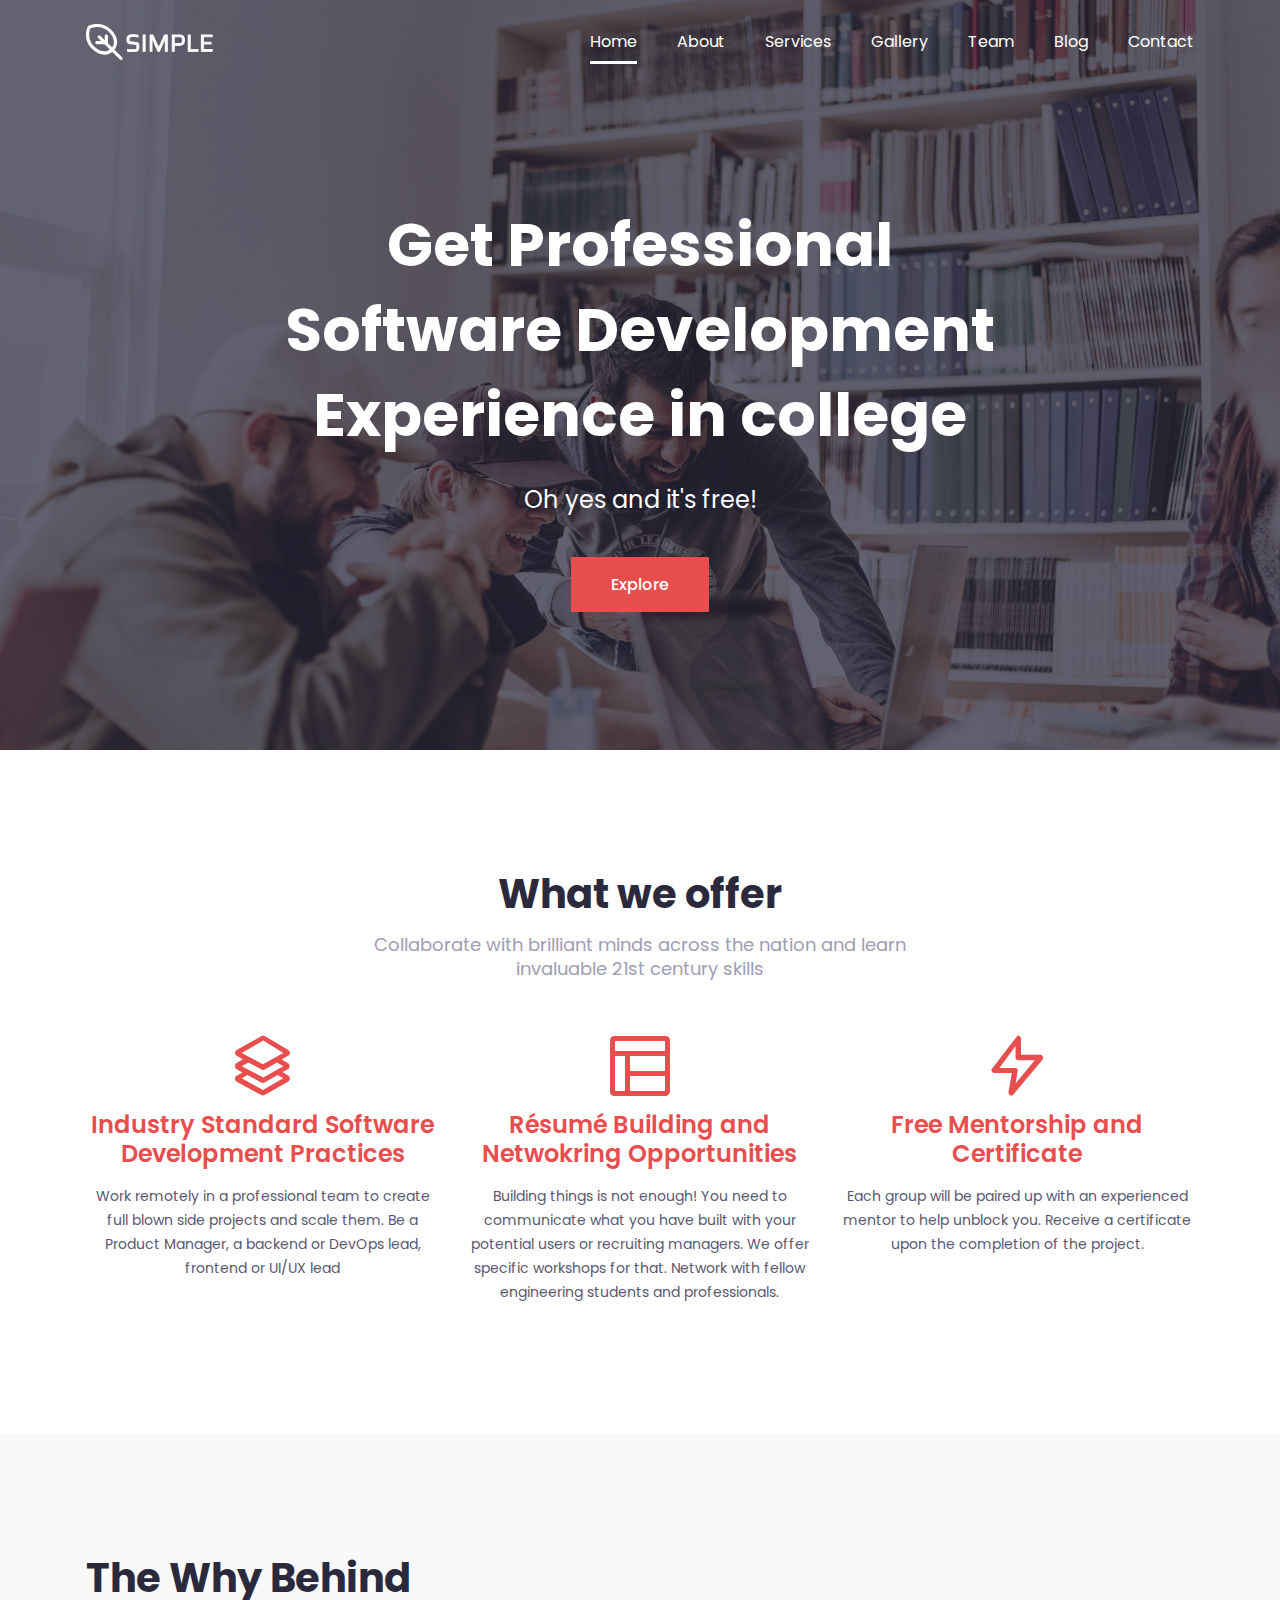
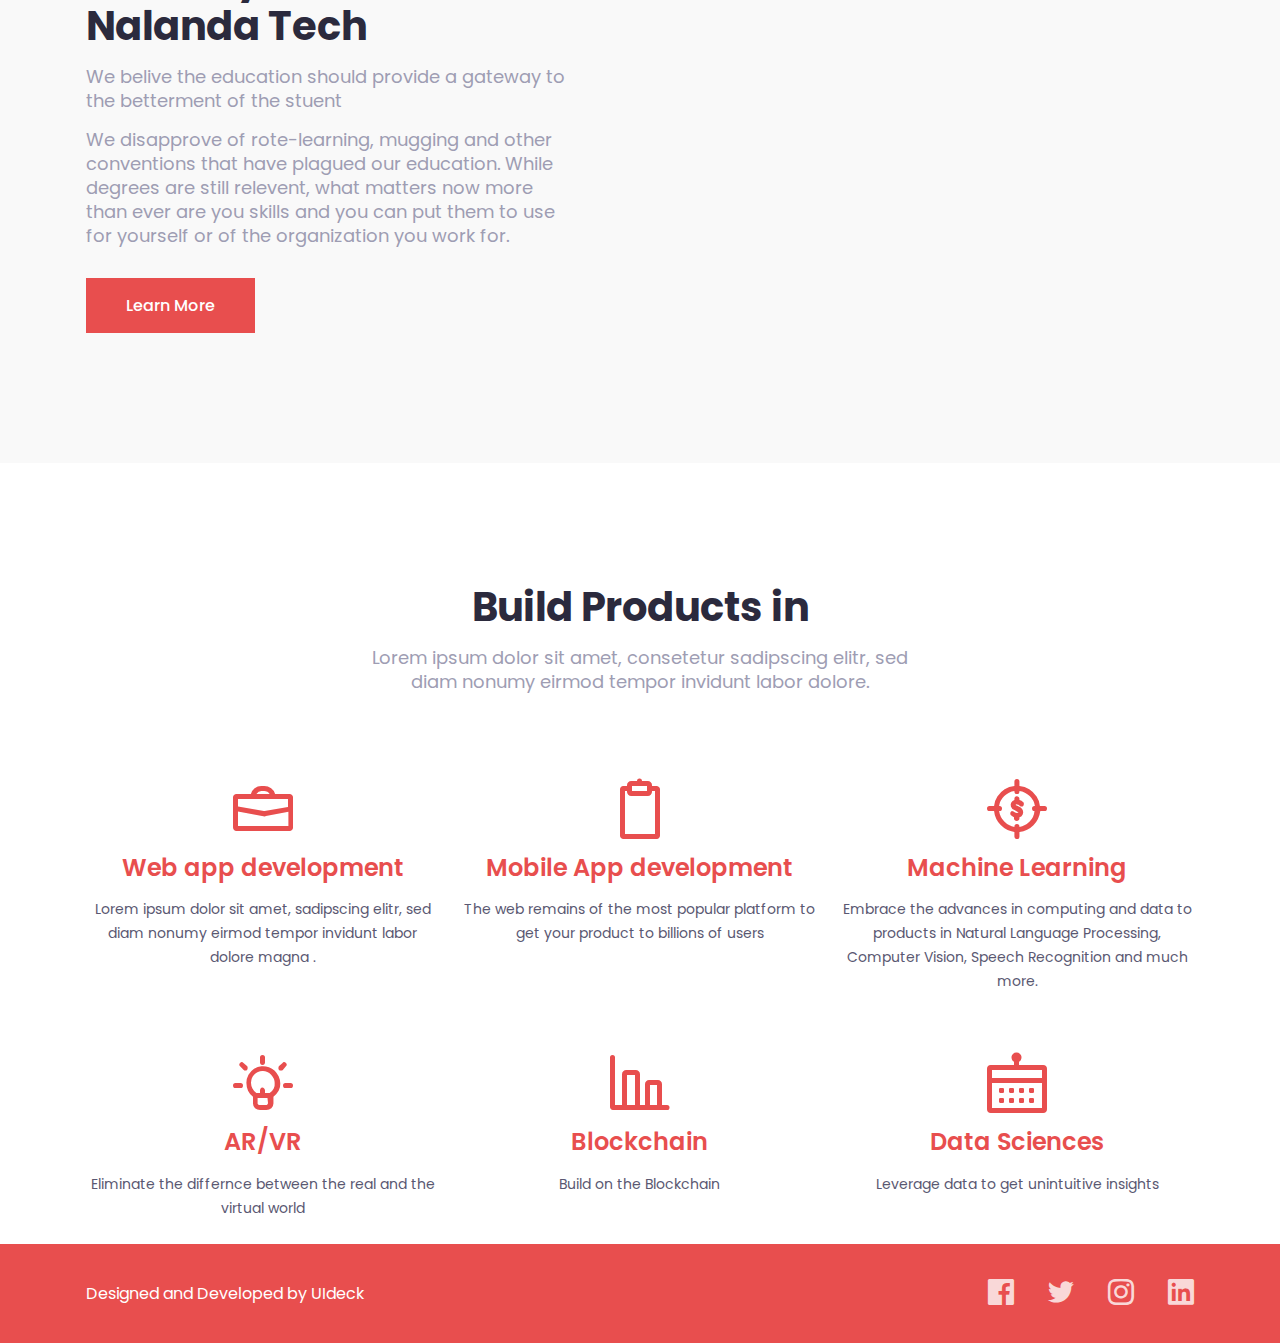
==== commit 0060faab: "content added" ====
--- a/index.html
+++ b/index.html
@@ -179,15 +179,12 @@
                     <div class="col-lg-6">
                         <div class="about_content pt-120 pb-130">
                             <div class="section_title pb">
-                                <h4 class="title wow fadeInUp" data-wow-duration="1.3s" data-wow-delay="0.2s">The Why Behind Nalanda</h4>
-                                <p class="wow fadeInUp" data-wow-duration="1.3s" data-wow-delay="0.4s">Lorem ipsum dolor
-                                    sit amet, consetetur sadipscing elitr, sed dianonumy eirmod tempor invidunt ut
-                                    labore et dolore magna aliquyam erat, sed diam voluptua. At vero eos et accusam et justo duo
-                                    dolores et erebum</p>
-                                <p class="wow fadeInUp" data-wow-duration="1.3s" data-wow-delay="0.6s">Lorem ipsum dolor
-                                    sit amet, consetetur sadipscing elitr, sed diam nonumy eirmod tempor invidunt
-                                    ut labore etdolore maali quyam erat, sed diam voluptua. At vero eos et accusam et justo duo
-                                    dolores</p>
+                                <h4 class="title wow fadeInUp" data-wow-duration="1.3s" data-wow-delay="0.2s">The Why Behind Nalanda Tech</h4>
+                                <p class="wow fadeInUp" data-wow-duration="1.3s" data-wow-delay="0.4s">We belive the education should provide a gateway to 
+                                the betterment of the stuent</p>
+                                <p class="wow fadeInUp" data-wow-duration="1.3s" data-wow-delay="0.6s">We disapprove of rote-learning, mugging and 
+                                other conventions that have plagued our education. While degrees are still relevent, what matters now more than ever are you skills
+                                and you can put them to use for yourself or of the organization you work for. </p>
                             </div> <!-- section title -->
                             <a href="#" class="main-btn wow fadeInUp" data-wow-duration="1.3s"
                                 data-wow-delay="0.7s">Learn More</a>
@@ -196,13 +193,6 @@
                 </div> <!-- row -->
             </div> <!-- container -->
             
-            <div class="about_image bg_cover wow fadeInLeft" data-wow-duration="1.3s" data-wow-delay="0.2s"
-                style="background-image: url(assets/images/about.jpg)">
-                <div class="image_content">
-                    <h4 class="experience"><span>5</span> Years of Experience</h4>
-                </div>
-            </div> <!-- about image -->
-        </div>
     </section>
 
     <!--====== ABOUT PART ENDS ======-->
@@ -214,7 +204,7 @@
             <div class="row justify-content-center">
                 <div class="col-lg-6">
                     <div class="section_title text-center pb-25">
-                        <h4 class="title wow fadeInUp" data-wow-duration="1.3s" data-wow-delay="0.2s">Our Services</h4>
+                        <h4 class="title wow fadeInUp" data-wow-duration="1.3s" data-wow-delay="0.2s">Build Products in</h4>
                         <p class="wow fadeInUp" data-wow-duration="1.3s" data-wow-delay="0.4s">Lorem ipsum dolor sit
                             amet, consetetur sadipscing elitr, sed diam nonumy eirmod tempor invidunt labor dolore.</p>
                     </div> <!-- section title -->
@@ -225,7 +215,7 @@
                     <div class="single_features text-center mt-60 wow fadeInUp" data-wow-duration="1.3s"
                         data-wow-delay="0.2s">
                         <i class="lni lni-briefcase"></i>
-                        <h4 class="features_title">Digital Business</h4>
+                        <h4 class="features_title">Web app development</h4>
                         <p>Lorem ipsum dolor sit amet, sadipscing elitr, sed diam nonumy eirmod tempor invidunt labor dolore magna .</p>
                     </div> <!-- single features -->
                 </div>
@@ -233,40 +223,40 @@
                     <div class="single_features text-center mt-60 wow fadeInUp" data-wow-duration="1.3s"
                         data-wow-delay="0.3s">
                         <i class="lni lni-clipboard"></i>
-                        <h4 class="features_title">Startup Business</h4>
-                        <p>Lorem ipsum dolor sit amet, sadipscing elitr, sed diam nonumy eirmod tempor invidunt labor dolore magna .</p>
+                        <h4 class="features_title">Mobile App development</h4>
+                        <p>The web remains of the most popular platform to get your product to billions of users</p>
                     </div> <!-- single features -->
                 </div>
                 <div class="col-lg-4 col-md-6">
                     <div class="single_features text-center mt-60 wow fadeInUp" data-wow-duration="1.3s"
                         data-wow-delay="0.4s">
                         <i class="lni lni-target-revenue"></i>
-                        <h4 class="features_title">Business Investment</h4>
-                        <p>Lorem ipsum dolor sit amet, sadipscing elitr, sed diam nonumy eirmod tempor invidunt labor dolore magna .</p>
+                        <h4 class="features_title">Machine Learning</h4>
+                        <p>Embrace the advances in computing and data to products in Natural Language Processing, Computer Vision, Speech Recognition and much more.</p>
                     </div> <!-- single features -->
                 </div>
                 <div class="col-lg-4 col-md-6">
                     <div class="single_features text-center mt-60 wow fadeInUp" data-wow-duration="1.3s"
                         data-wow-delay="0.2s">
                         <i class="lni lni-invention"></i>
-                        <h4 class="features_title">Business Solutions</h4>
-                        <p>Lorem ipsum dolor sit amet, sadipscing elitr, sed diam nonumy eirmod tempor invidunt labor dolore magna .</p>
+                        <h4 class="features_title">AR/VR</h4>
+                        <p>Eliminate the differnce between the real and the virtual world</p>
                     </div> <!-- single features -->
                 </div>
                 <div class="col-lg-4 col-md-6">
                     <div class="single_features text-center mt-60 wow fadeInUp" data-wow-duration="1.3s"
                         data-wow-delay="0.3s">
                         <i class="lni lni-bar-chart"></i>
-                        <h4 class="features_title">Business Analysis</h4>
-                        <p>Lorem ipsum dolor sit amet, sadipscing elitr, sed diam nonumy eirmod tempor invidunt labor dolore magna .</p>
+                        <h4 class="features_title">Blockchain</h4>
+                        <p>Build on the Blockchain</p>
                     </div> <!-- single features -->
                 </div>
                 <div class="col-lg-4 col-md-6">
                     <div class="single_features text-center mt-60 wow fadeInUp" data-wow-duration="1.3s"
                         data-wow-delay="0.4s">
                         <i class="lni lni-calendar"></i>
-                        <h4 class="features_title">Consulting Business</h4>
-                        <p>Lorem ipsum dolor sit amet, sadipscing elitr, sed diam nonumy eirmod tempor invidunt labor dolore magna .</p>
+                        <h4 class="features_title">Data Sciences</h4>
+                        <p>Leverage data to get unintuitive insights</p>
                     </div> <!-- single features -->
                 </div>
             </div> <!-- row -->
--- a/assets/css/style.css
+++ b/assets/css/style.css
@@ -765,7 +765,7 @@
       display: contents;
       color: #E84E4E; }
   .hero_content p {
-    font-size: 16px;
+    font-size: 24px;
     color: #fff;
     margin-top: 30px; }
     @media (max-width: 767px) {
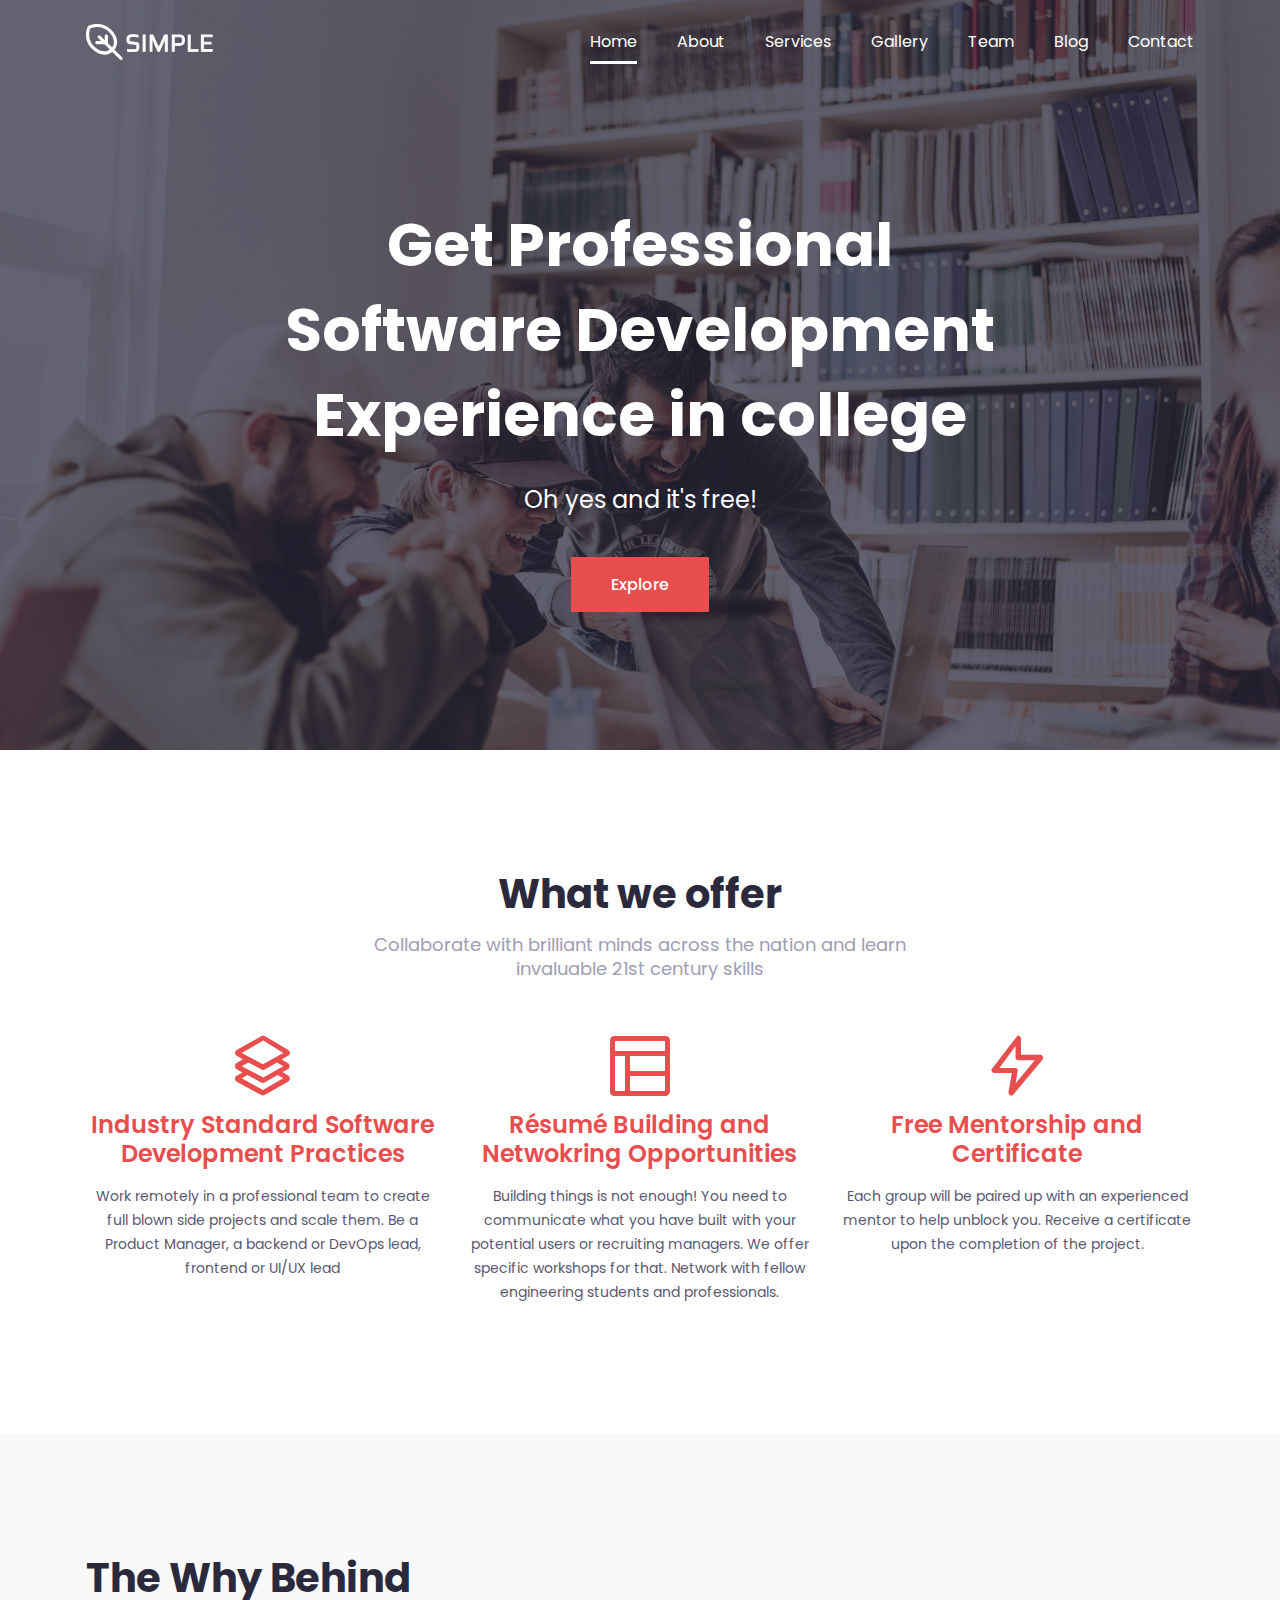
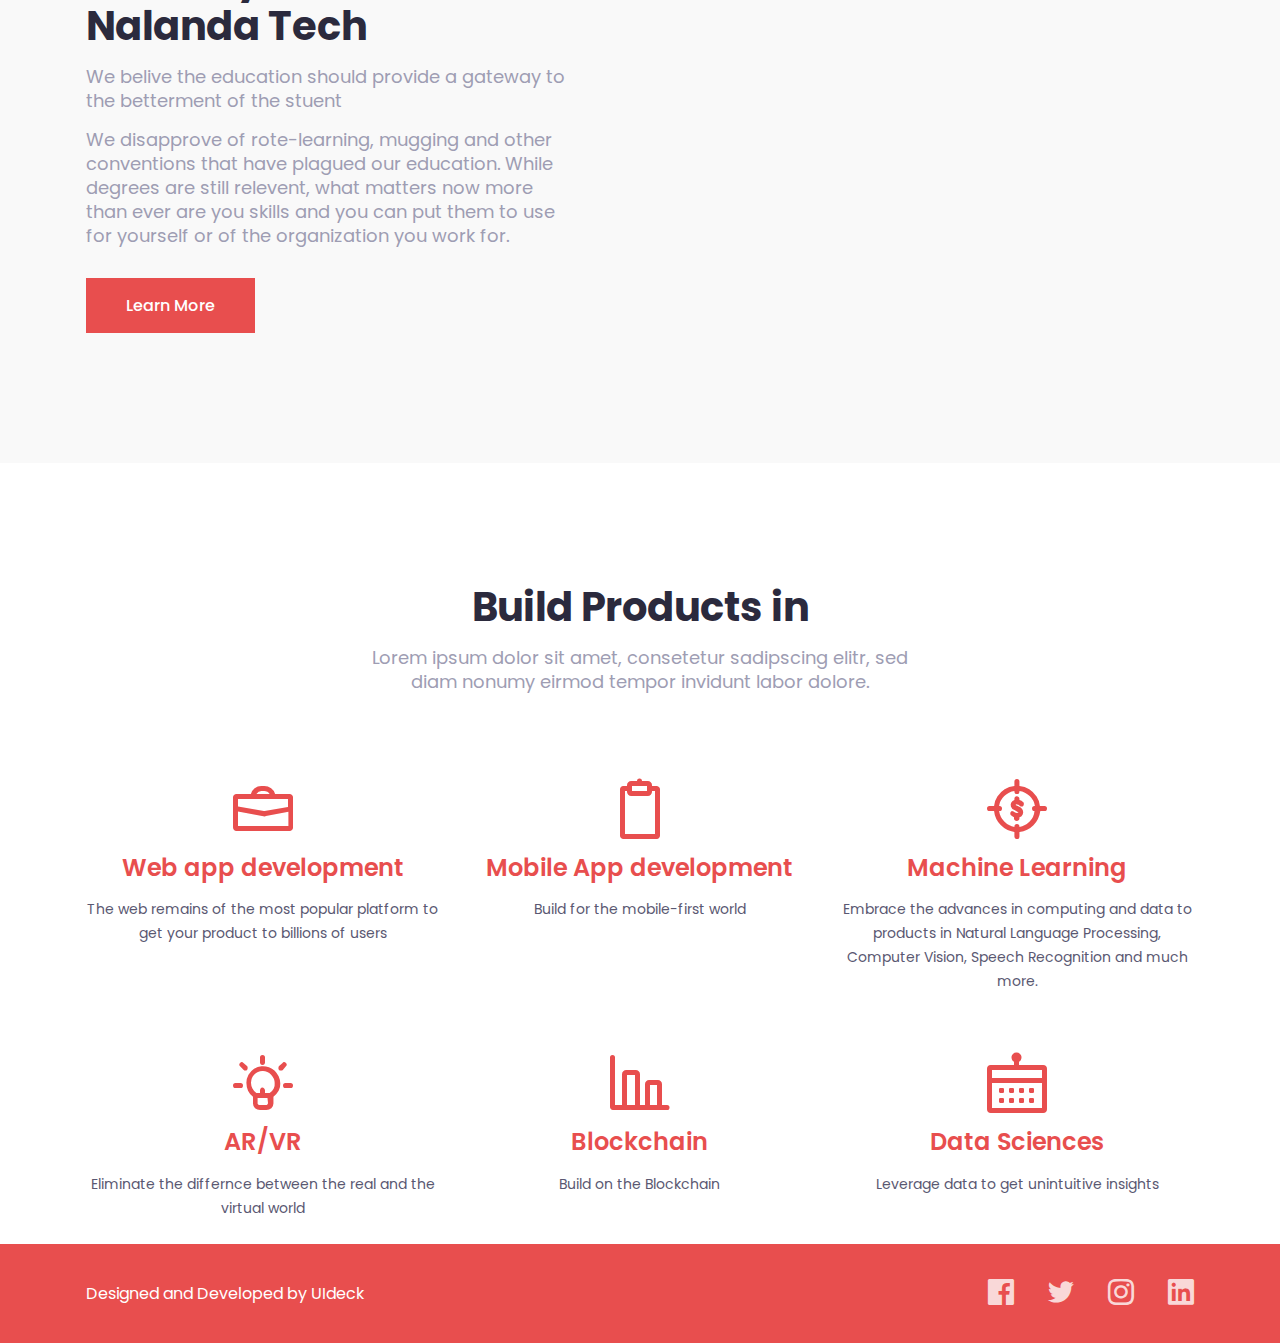
==== commit 56495eab: "typo fixed" ====
--- a/index.html
+++ b/index.html
@@ -216,7 +216,7 @@
                         data-wow-delay="0.2s">
                         <i class="lni lni-briefcase"></i>
                         <h4 class="features_title">Web app development</h4>
-                        <p>Lorem ipsum dolor sit amet, sadipscing elitr, sed diam nonumy eirmod tempor invidunt labor dolore magna .</p>
+                        <p>The web remains of the most popular platform to get your product to billions of users</p>
                     </div> <!-- single features -->
                 </div>
                 <div class="col-lg-4 col-md-6">
@@ -224,7 +224,7 @@
                         data-wow-delay="0.3s">
                         <i class="lni lni-clipboard"></i>
                         <h4 class="features_title">Mobile App development</h4>
-                        <p>The web remains of the most popular platform to get your product to billions of users</p>
+                        <p>Build for the mobile-first world</p>
                     </div> <!-- single features -->
                 </div>
                 <div class="col-lg-4 col-md-6">
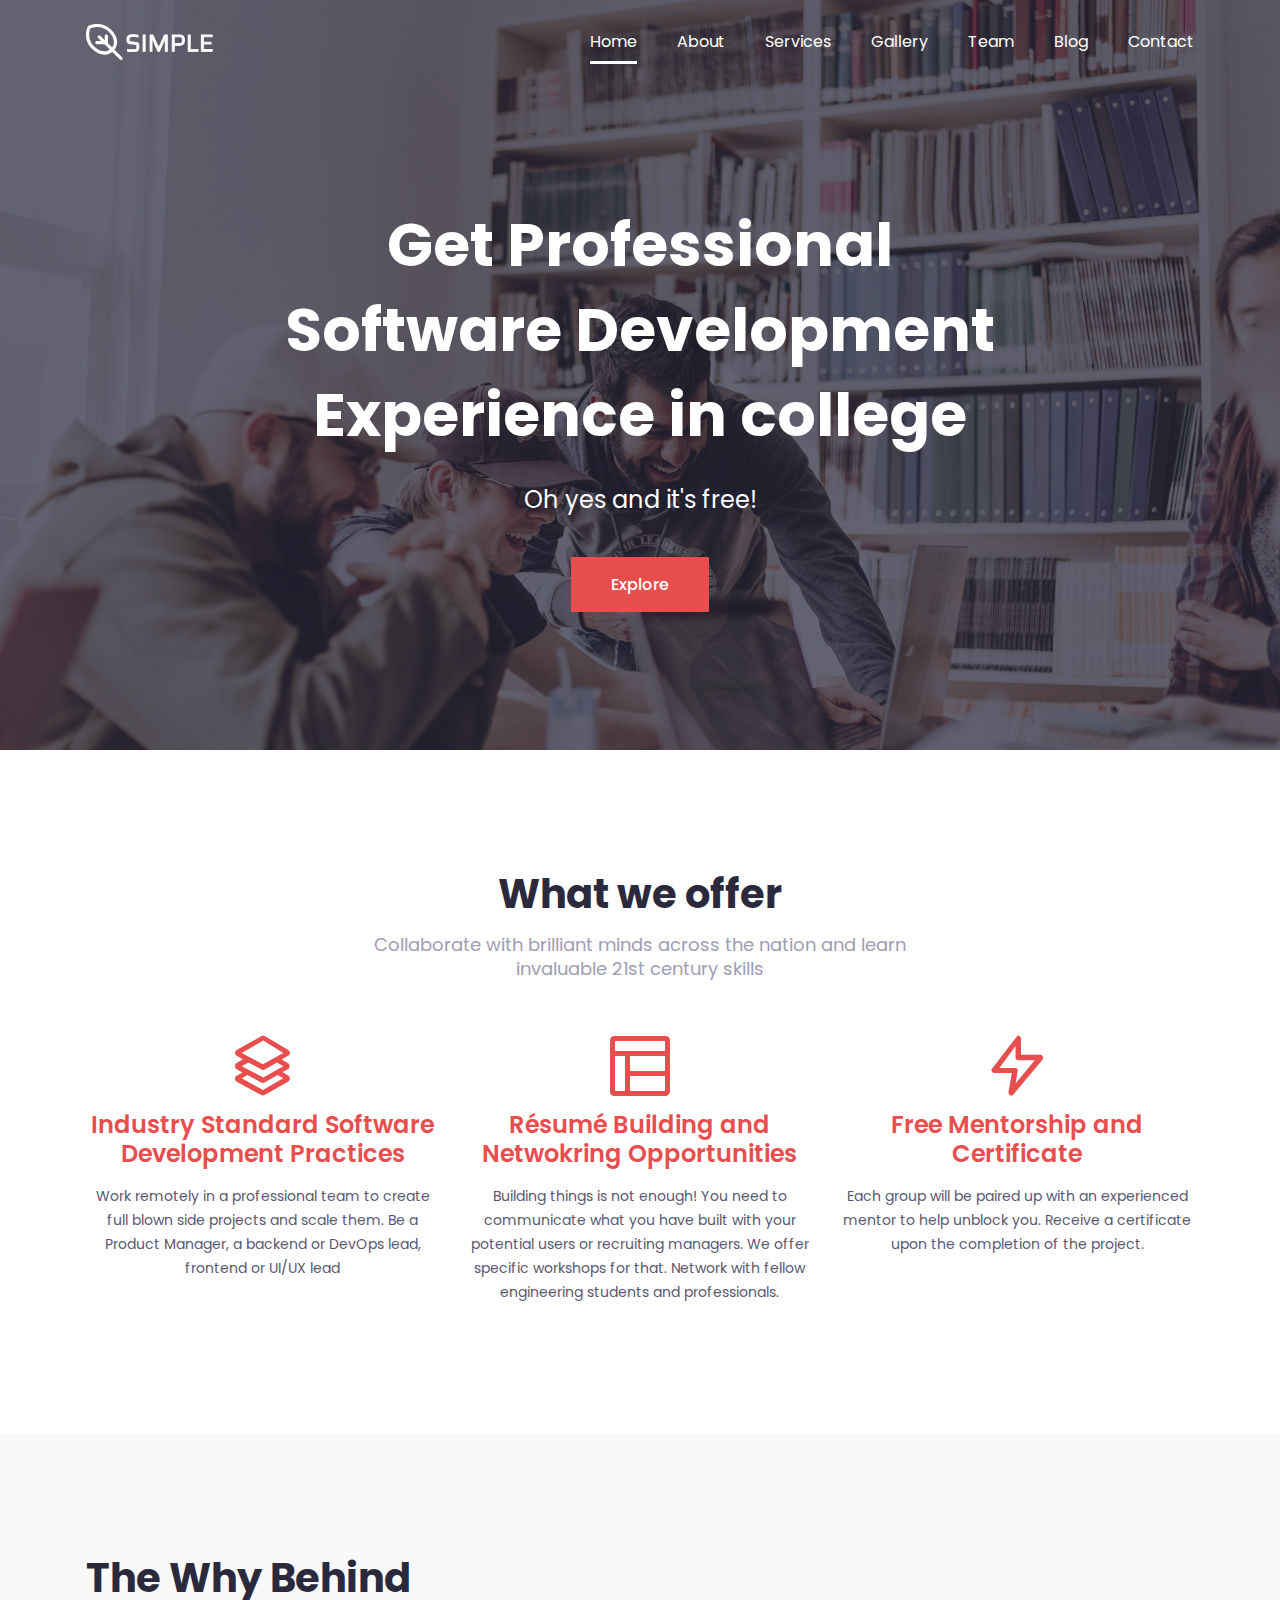
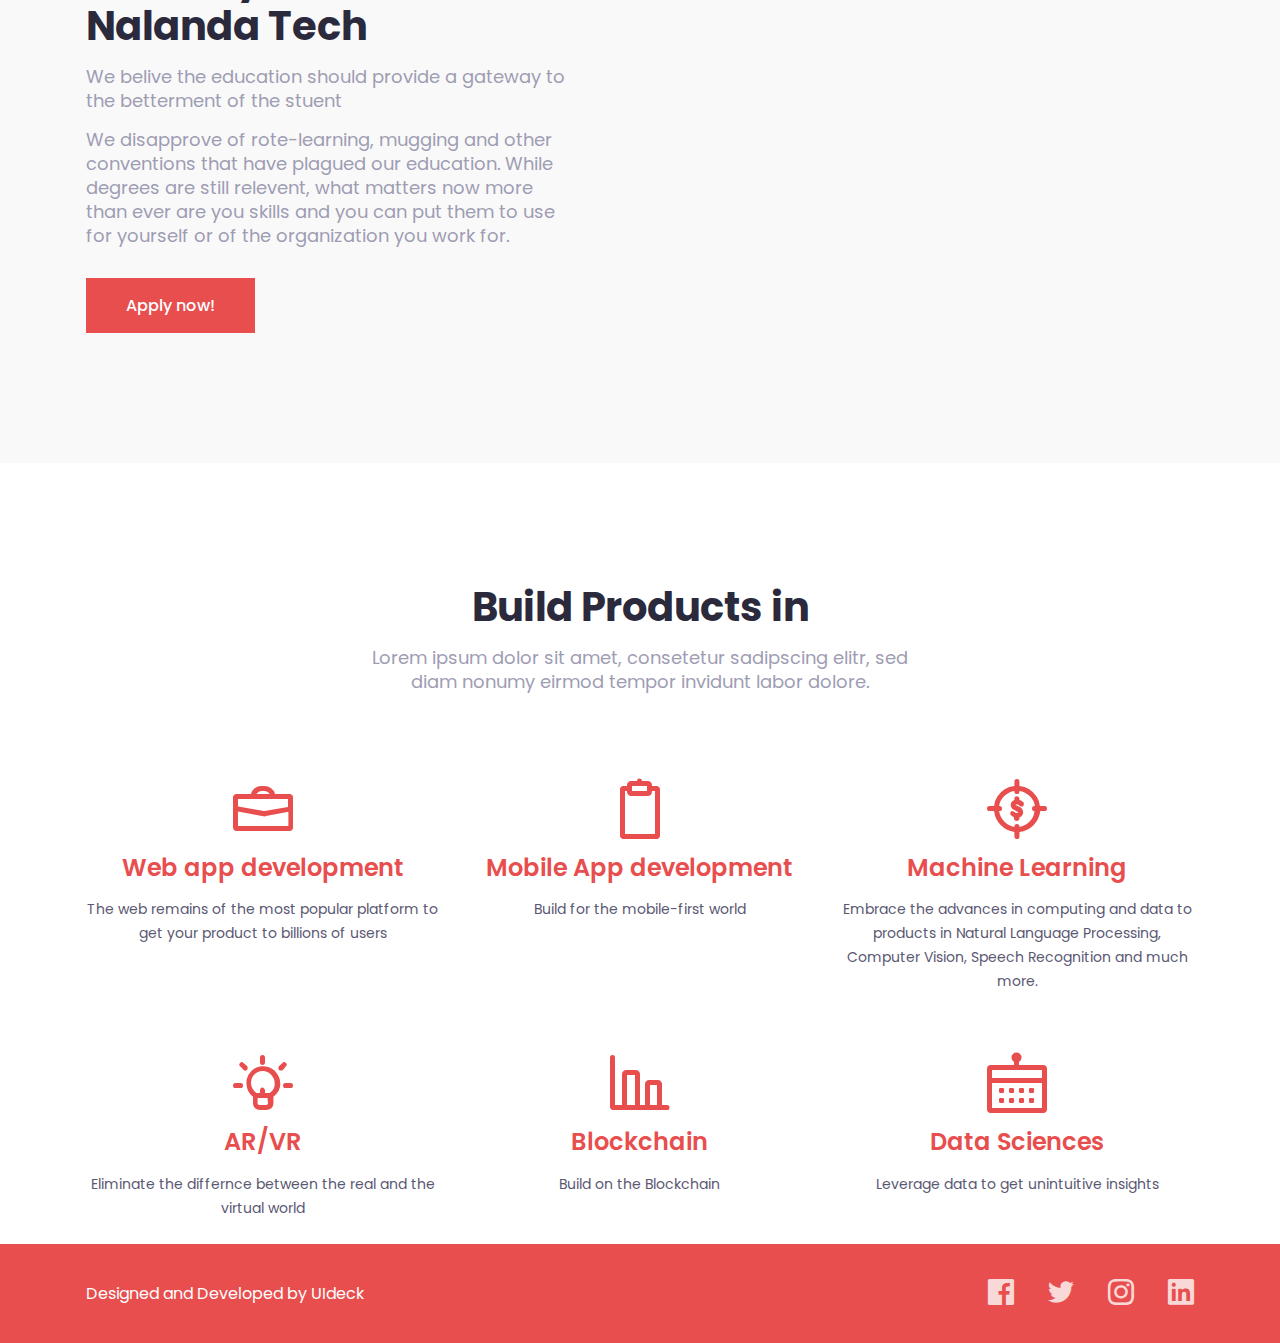
==== commit 8358fccf: "typeform link added" ====
--- a/index.html
+++ b/index.html
@@ -186,8 +186,8 @@
                                 other conventions that have plagued our education. While degrees are still relevent, what matters now more than ever are you skills
                                 and you can put them to use for yourself or of the organization you work for. </p>
                             </div> <!-- section title -->
-                            <a href="#" class="main-btn wow fadeInUp" data-wow-duration="1.3s"
-                                data-wow-delay="0.7s">Learn More</a>
+                            <a href="https://abhishek718426.typeform.com/to/UQKaWTPH" class="main-btn wow fadeInUp" data-wow-duration="1.3s"
+                                data-wow-delay="0.7s">Apply now!</a>
                         </div> <!-- about content -->
                     </div>
                 </div> <!-- row -->
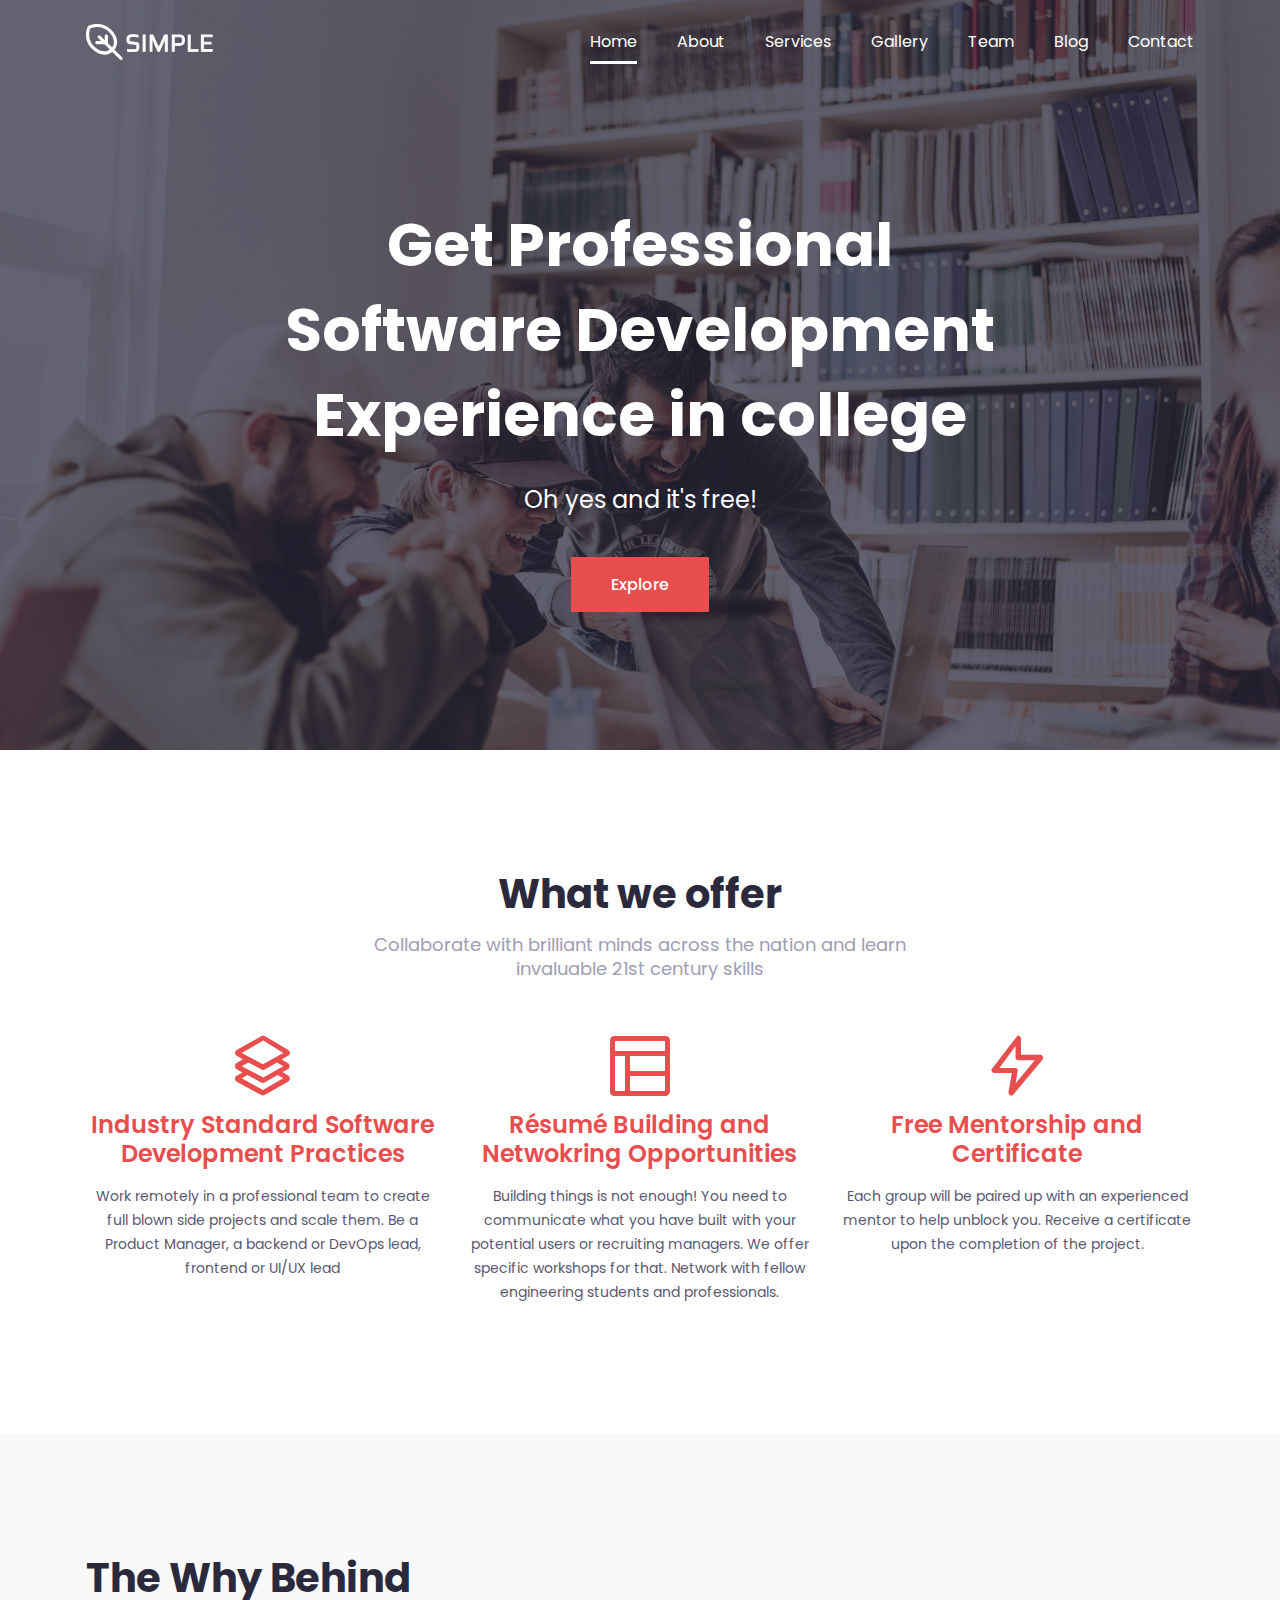
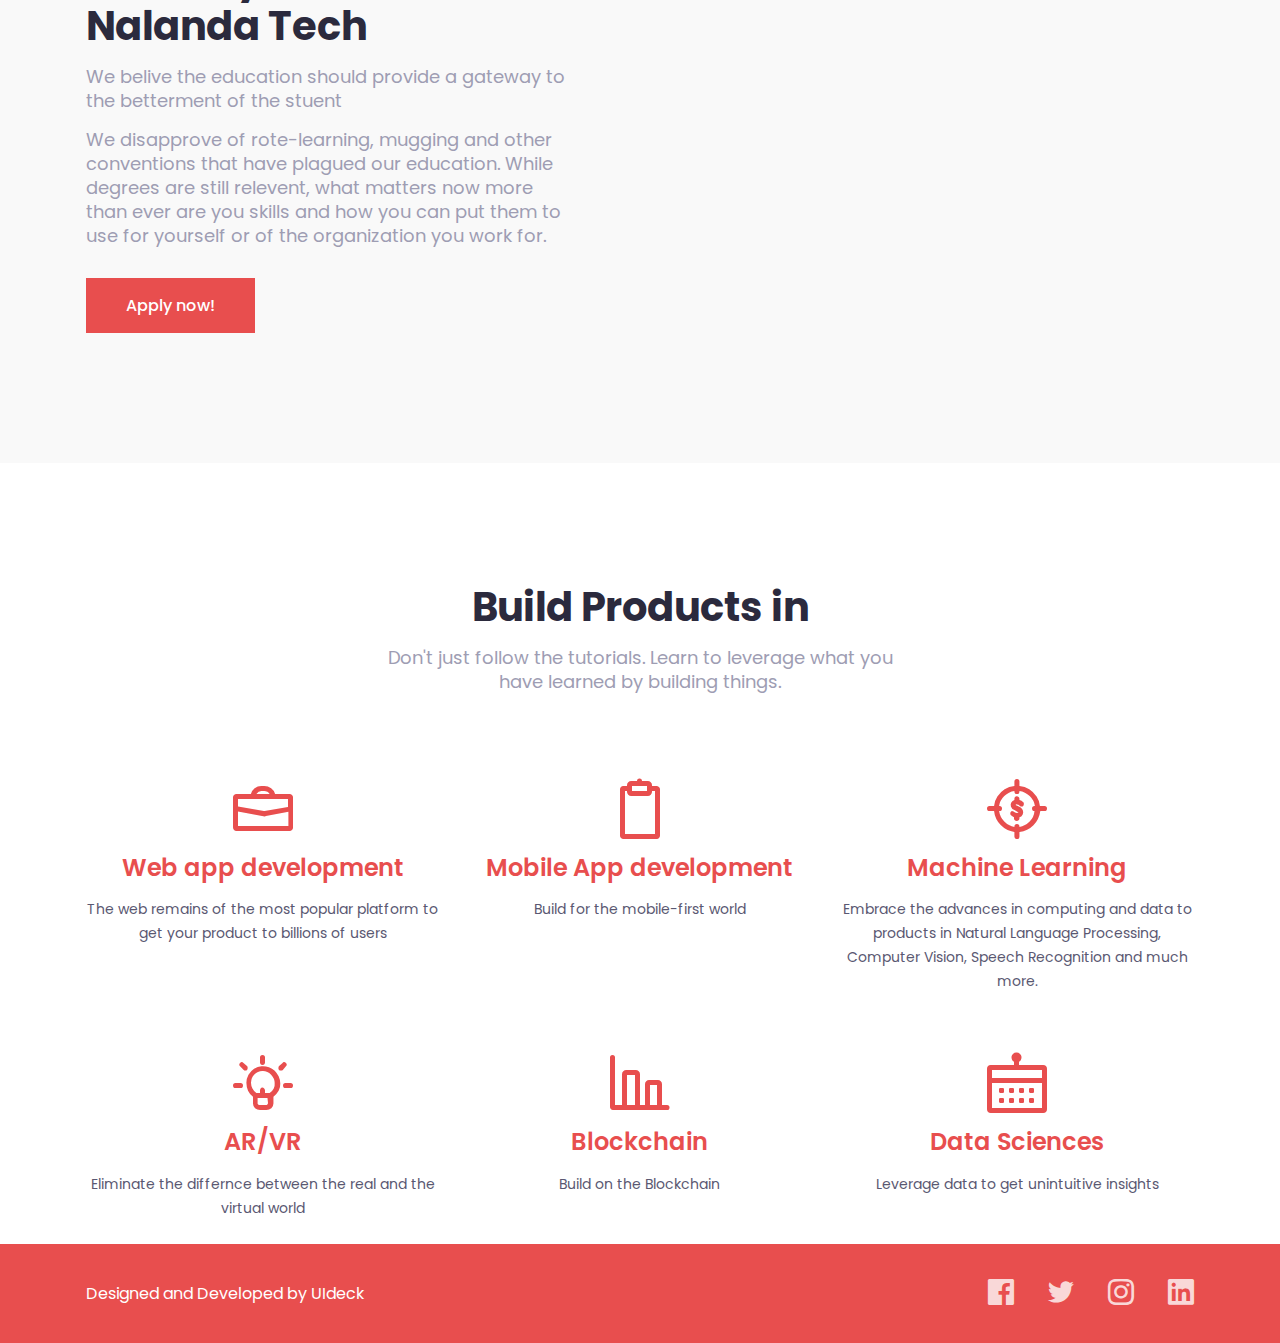
==== commit 8fb2155f: "typo fix" ====
--- a/index.html
+++ b/index.html
@@ -184,7 +184,7 @@
                                 the betterment of the stuent</p>
                                 <p class="wow fadeInUp" data-wow-duration="1.3s" data-wow-delay="0.6s">We disapprove of rote-learning, mugging and 
                                 other conventions that have plagued our education. While degrees are still relevent, what matters now more than ever are you skills
-                                and you can put them to use for yourself or of the organization you work for. </p>
+                                and how you can put them to use for yourself or of the organization you work for. </p>
                             </div> <!-- section title -->
                             <a href="https://abhishek718426.typeform.com/to/UQKaWTPH" class="main-btn wow fadeInUp" data-wow-duration="1.3s"
                                 data-wow-delay="0.7s">Apply now!</a>
@@ -205,8 +205,8 @@
                 <div class="col-lg-6">
                     <div class="section_title text-center pb-25">
                         <h4 class="title wow fadeInUp" data-wow-duration="1.3s" data-wow-delay="0.2s">Build Products in</h4>
-                        <p class="wow fadeInUp" data-wow-duration="1.3s" data-wow-delay="0.4s">Lorem ipsum dolor sit
-                            amet, consetetur sadipscing elitr, sed diam nonumy eirmod tempor invidunt labor dolore.</p>
+                        <p class="wow fadeInUp" data-wow-duration="1.3s" data-wow-delay="0.4s">Don't just follow the tutorials.
+                        Learn to leverage what you have learned by building things. </p>
                     </div> <!-- section title -->
                 </div>
             </div> <!-- row -->
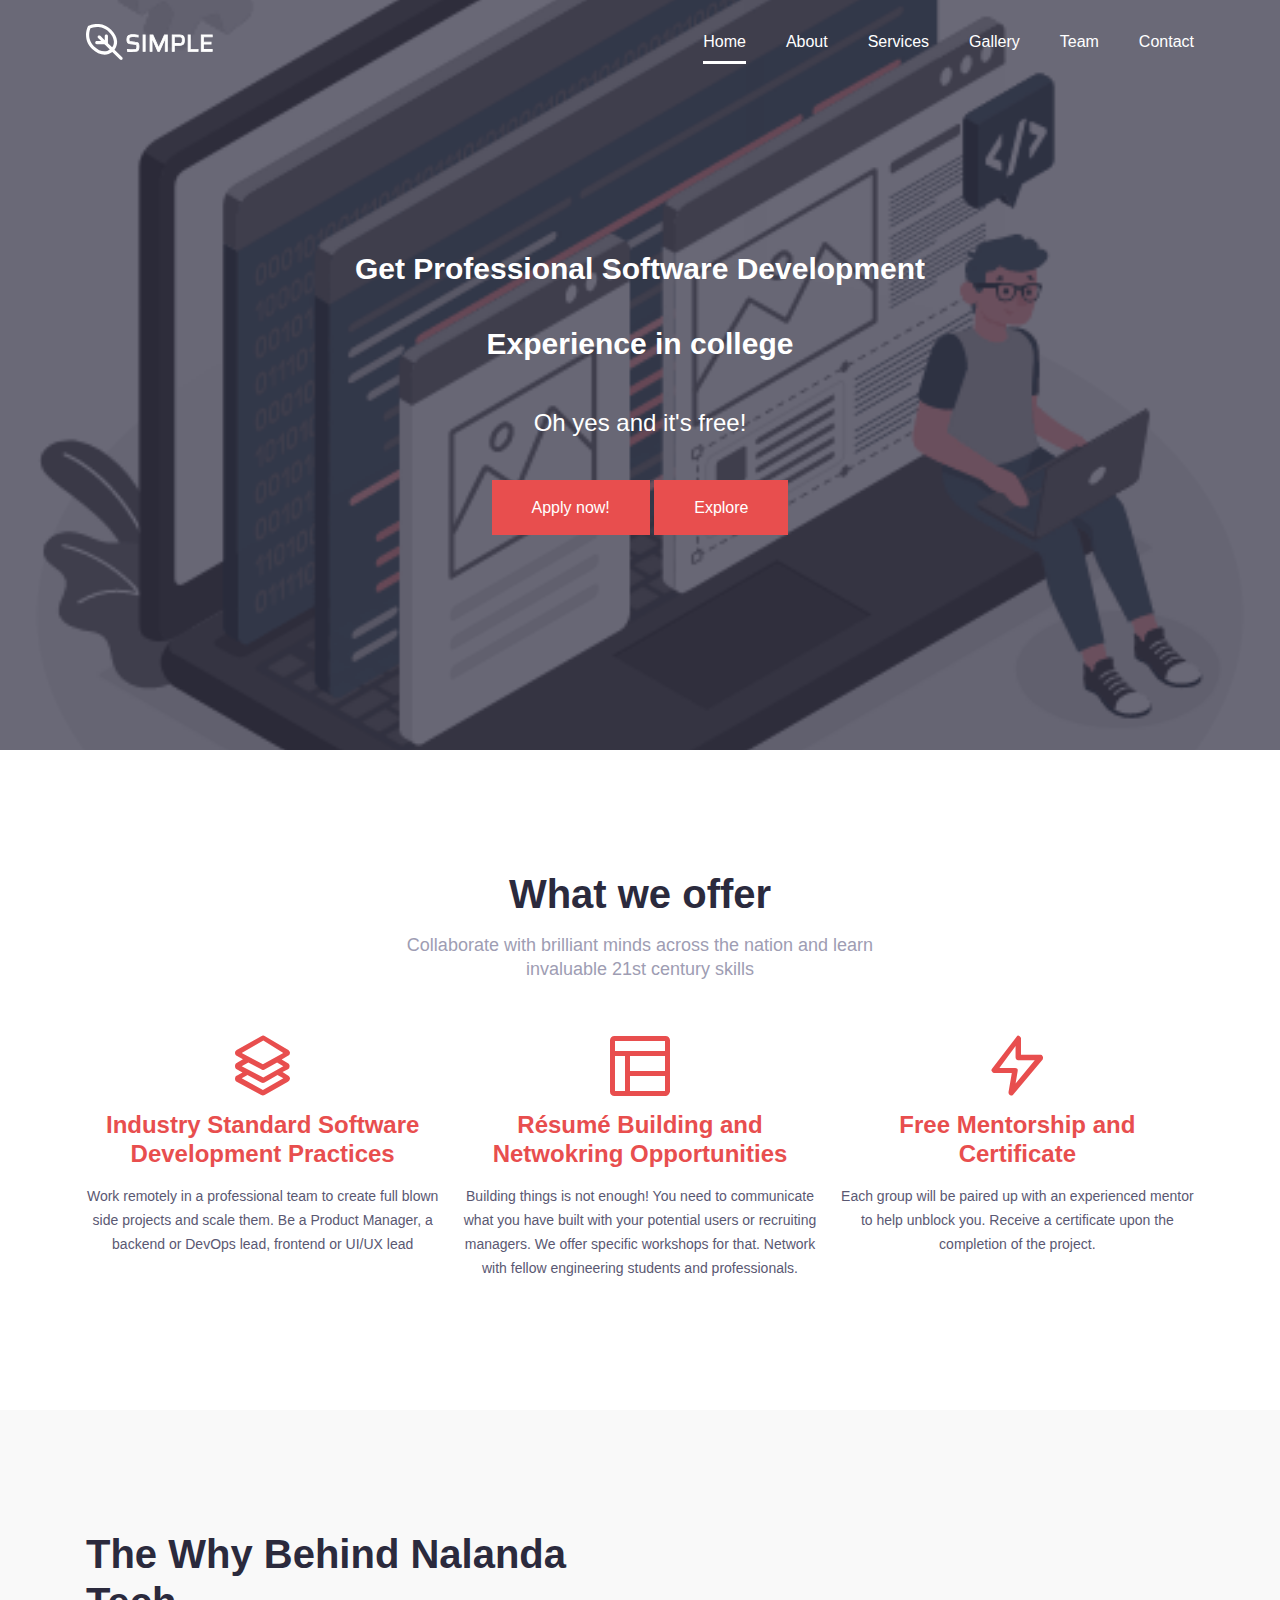
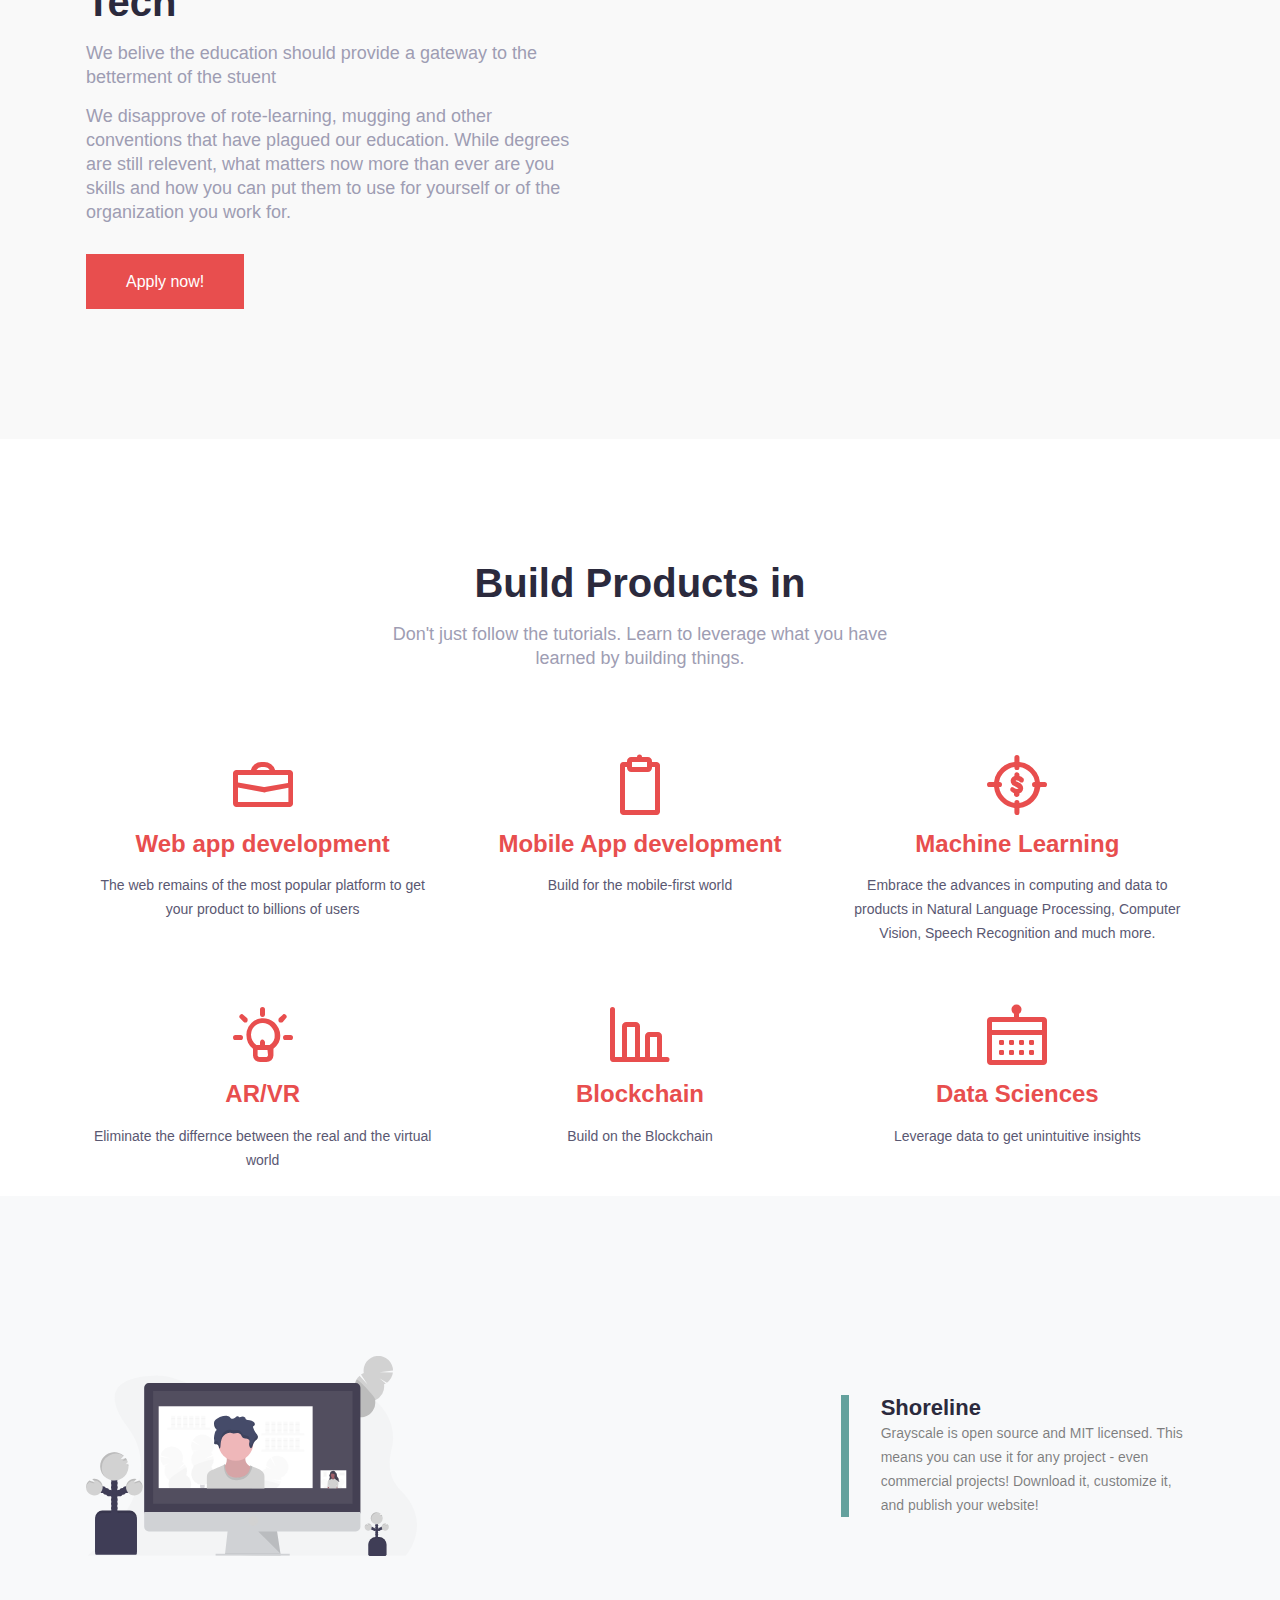
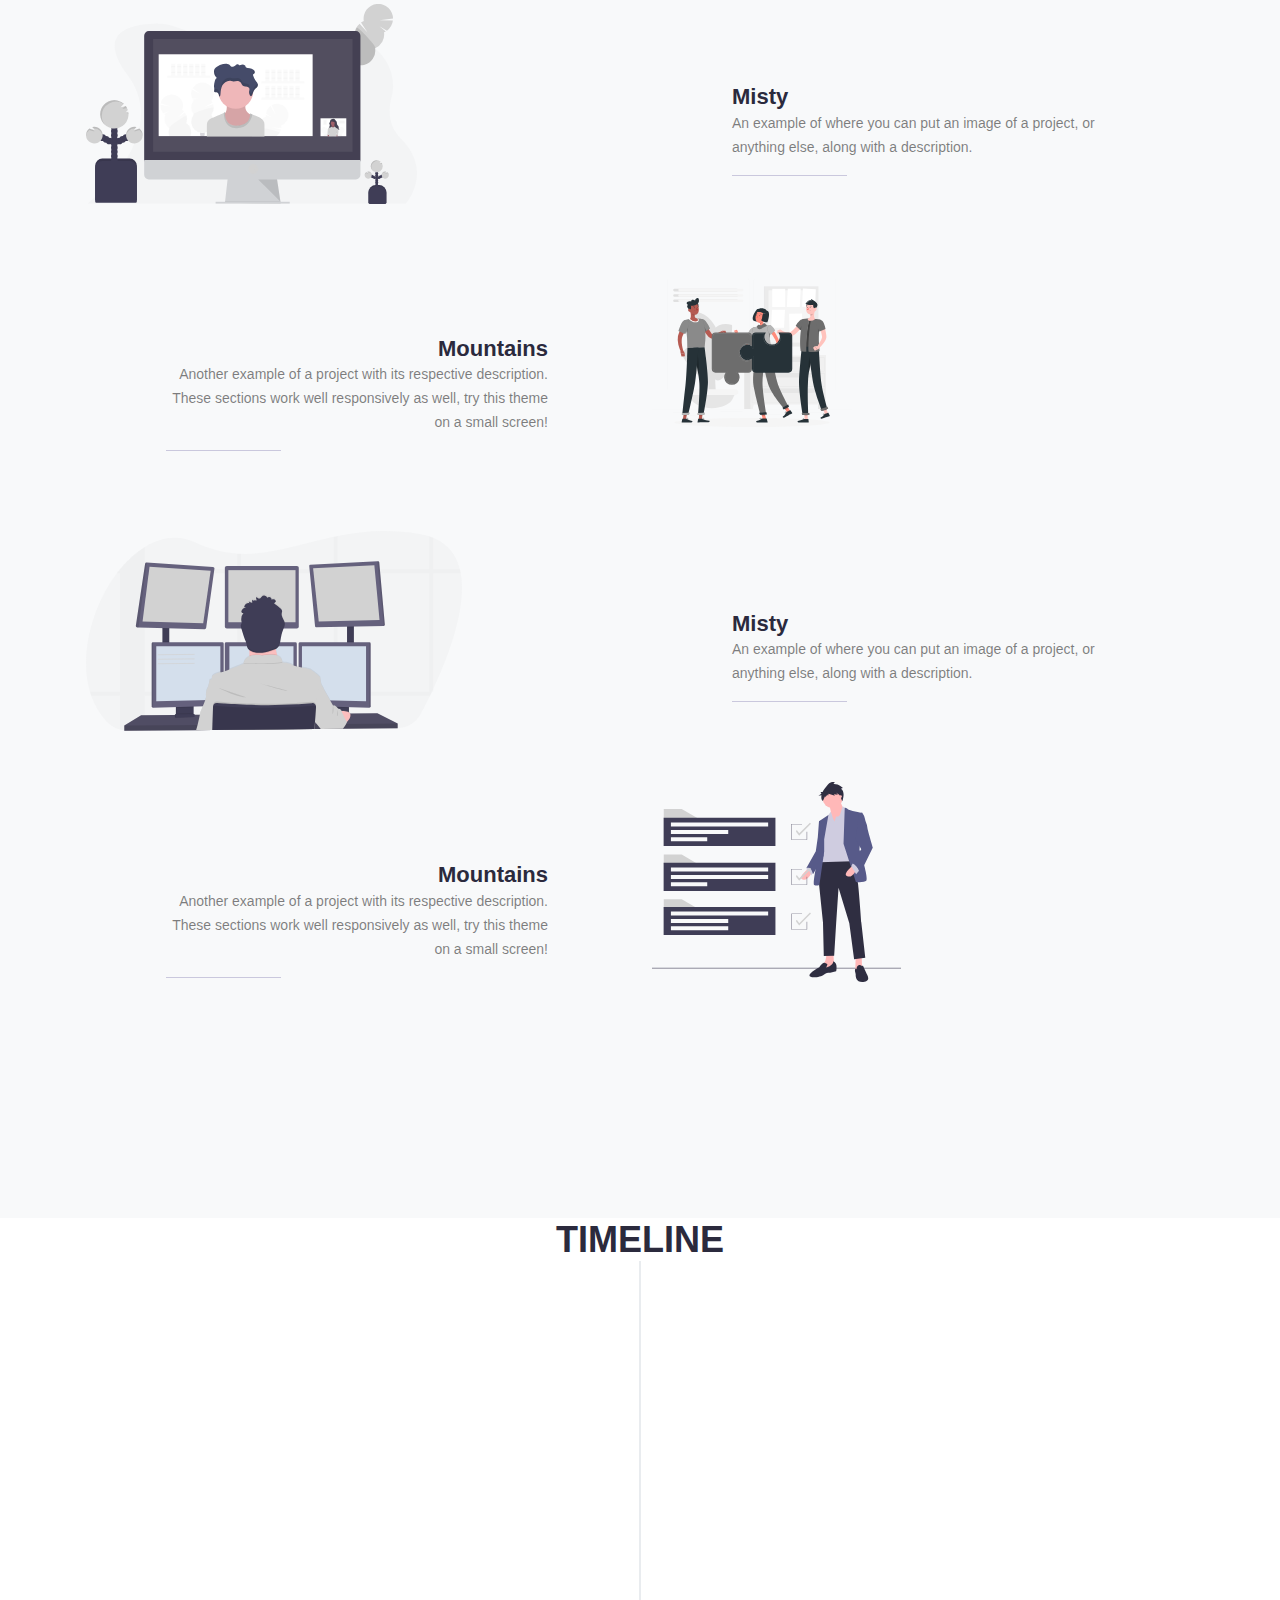
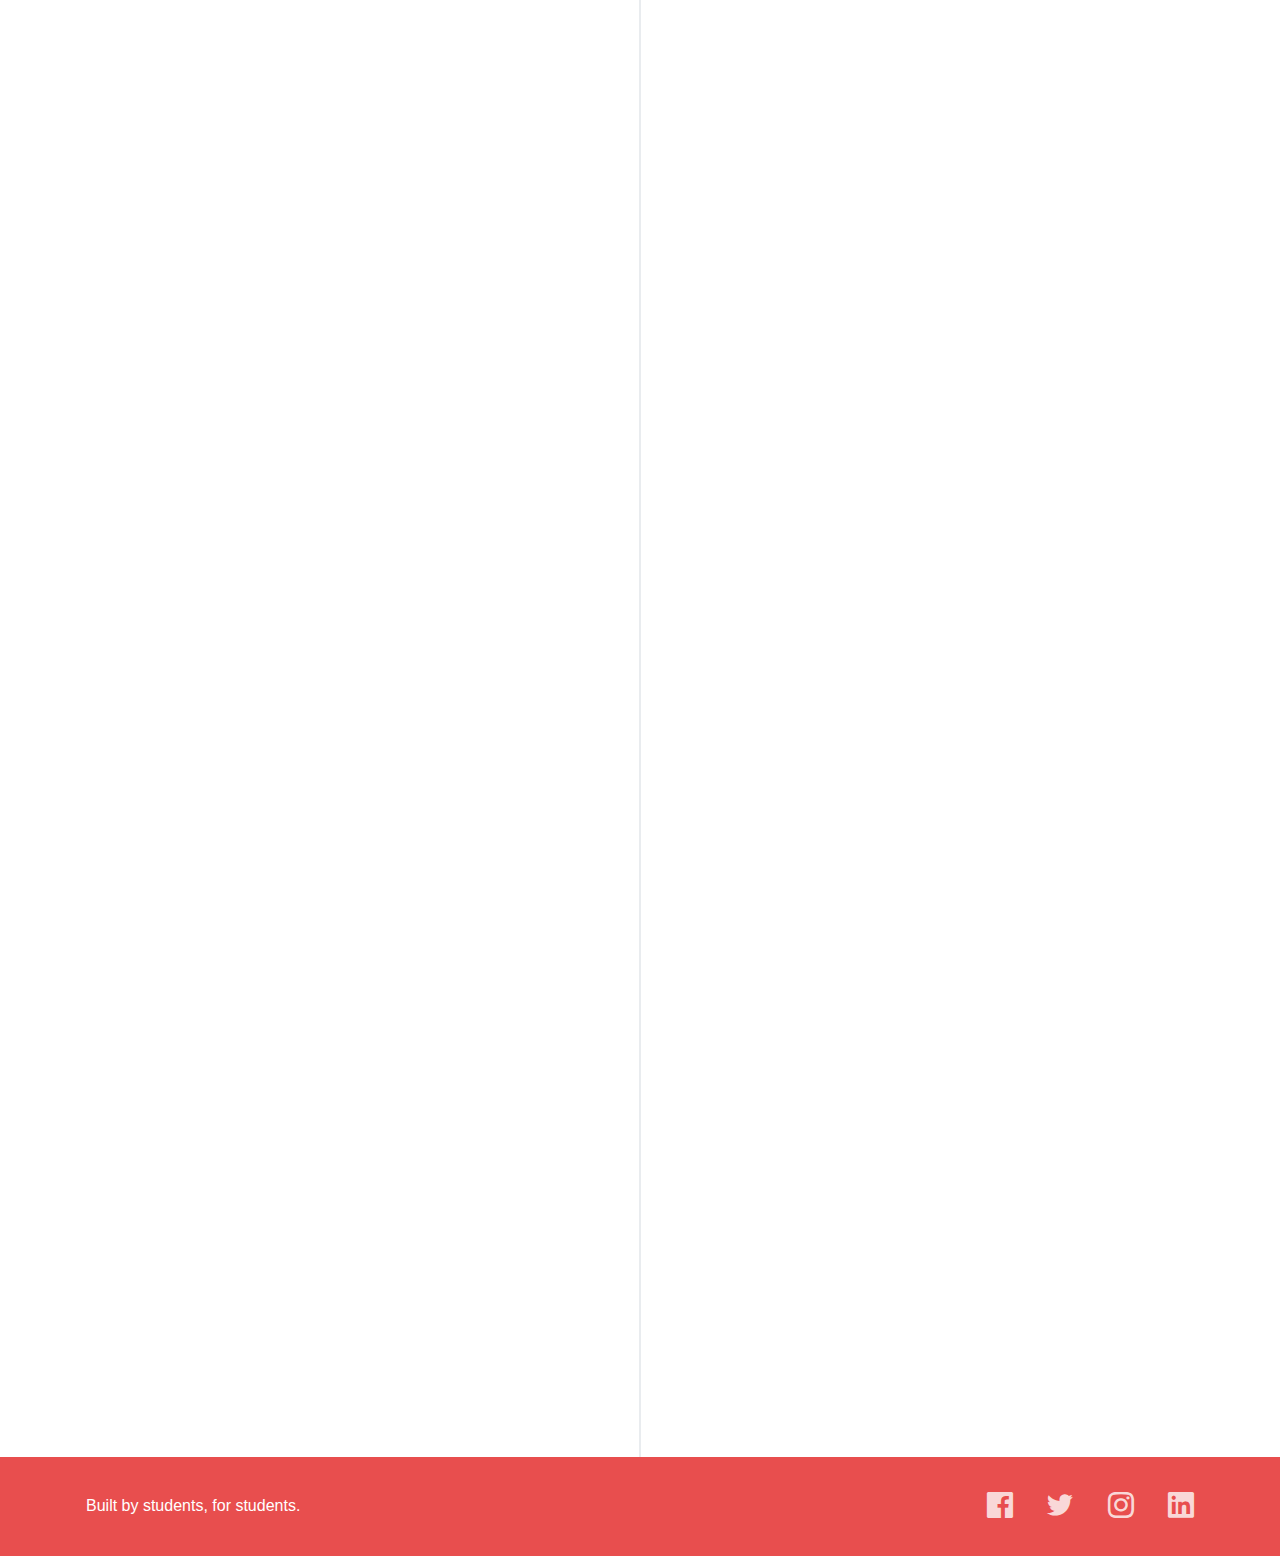
==== commit 31477a66: "franklin progress day 1" ====
--- a/index.html
+++ b/index.html
@@ -2,10 +2,20 @@
 <html class="no-js" lang="en">
 
 <head>
+<!-- Global site tag (gtag.js) - Google Analytics -->
+<script async src="https://www.googletagmanager.com/gtag/js?id=UA-175543628-1"></script>
+<script>
+  window.dataLayer = window.dataLayer || [];
+  function gtag(){dataLayer.push(arguments);}
+  gtag('js', new Date());
+
+  gtag('config', 'UA-175543628-1');
+</script>
+
     <meta charset="utf-8">
     
     <!--====== Title ======-->
-    <title>Get Professional Software Development Experience in college</title>
+    <title>Get Professional Software Development Experience in College</title>
     
     <meta name="description" content="">
     <meta name="viewport" content="width=device-width, initial-scale=1">
@@ -93,9 +103,9 @@
                                     <li class="nav-item">
                                         <a class="page-scroll" href="#team">Team</a>
                                     </li>
-                                    <li class="nav-item">
+                                    <!-- <li class="nav-item">
                                         <a class="page-scroll" href="#blog">Blog</a>
-                                    </li>
+                                    </li> -->
                                     <li class="nav-item">
                                         <a class="page-scroll" href="#contact">Contact</a>
                                     </li>
@@ -108,7 +118,7 @@
         </div> <!-- header navbar -->
 
         <div class="header_hero">
-            <div class="single_hero bg_cover d-flex align-items-center" style="background-image: url(assets/images/hero.jpg)">
+            <div class="single_hero bg_cover d-flex align-items-center" style="background-image: url(assets/illustrations/main_background.gif)">
                 <div class="container">
                     <div class="row justify-content-center">
                         <div class="col-lg-8 col-md-10">
@@ -116,7 +126,12 @@
                                 <h1 class="hero_title wow fadeInUp" data-wow-duration="1.3s" data-wow-delay="0.2s">Get Professional Software Development Experience in college
 </br></h1>
                                 <p class="wow fadeInUp" data-wow-duration="1.3s" data-wow-delay="0.5s">Oh yes and it's free!</p>
-                                <a href="#features" class="main-btn wow fadeInUp" data-wow-duration="1.3s" data-wow-delay="0.8s">Explore</a>
+                                <div class="section-1-buttons">
+                                    <a href="https://abhishek718426.typeform.com/to/UQKaWTPH" class="main-btn wow fadeInUp" data-wow-duration="1.3s"
+                                    data-wow-delay="0.7s">Apply now!</a>
+                                    <a href="#features" class="main-btn wow fadeInUp" data-wow-duration="1.3s" data-wow-delay="0.8s">Explore</a>
+                                </div>
+                                    
                             </div> <!-- hero content -->
                         </div>
                     </div> <!-- row -->
@@ -259,11 +274,168 @@
                         <p>Leverage data to get unintuitive insights</p>
                     </div> <!-- single features -->
                 </div>
-            </div> <!-- row -->
+            </div> <!-- row --> 
         </div> <!-- container -->
     <br>
     </section>
 
+    <section class="projects-section bg-light" id="projects">
+        <div class="container">
+            <!-- Featured Project Row-->
+            <div class="row align-items-center no-gutters mb-4 mb-lg-5">
+                <div class="col-xl-8 col-lg-7"><img class="img-fluid mb-3 mb-lg-0" src="assets/illustrations/wfh_remote_call.svg" alt="" /></div>
+                <div class="col-xl-4 col-lg-5">
+                    <div class="featured-text text-center text-lg-left">
+                        <h4>Shoreline</h4>
+                        <p class="text-black-50 mb-0">Grayscale is open source and MIT licensed. This means you can use it for any project - even commercial projects! Download it, customize it, and publish your website!</p>
+                    </div>
+                </div>
+            </div>
+            <!-- Project One Row-->
+            <div class="row justify-content-center no-gutters mb-5 mb-lg-0">
+                <div class="col-lg-6"><img class="img-fluid" src="assets/illustrations/wfh_remote_call.svg" alt="" /></div>
+                <div class="col-lg-6">
+                    <div class="bg-black text-center h-100 project">
+                        <div class="d-flex h-100">
+                            <div class="project-text w-100 my-auto text-center text-lg-left">
+                                <h4 class="text-black">Misty</h4>
+                                <p class="mb-0 text-black-50">An example of where you can put an image of a project, or anything else, along with a description.</p>
+                                <hr class="d-none d-lg-block mb-0 ml-0" />
+                            </div>
+                        </div>
+                    </div>
+                </div>
+            </div>
+            <!-- Project Two Row-->
+            <div class="row justify-content-center no-gutters">
+                <div class="col-lg-6"><img class="img-fluid" src="assets/illustrations/collaborate.svg" alt="" /></div>
+                <div class="col-lg-6 order-lg-first">
+                    <div class="bg-black text-center h-100 project">
+                        <div class="d-flex h-100">
+                            <div class="project-text w-100 my-auto text-center text-lg-right">
+                                <h4 class="text-black">Mountains</h4>
+                                <p class="mb-0 text-black-50">Another example of a project with its respective description. These sections work well responsively as well, try this theme on a small screen!</p>
+                                <hr class="d-none d-lg-block mb-0 mr-0" />
+                            </div>
+                        </div>
+                    </div>
+                </div>
+            </div>
+            <!-- Project One Row-->
+            <div class="row justify-content-center no-gutters mb-5 mb-lg-0">
+                <div class="col-lg-6"><img class="img-fluid" src="assets/illustrations/wfh.svg" alt="" /></div>
+                <div class="col-lg-6">
+                    <div class="bg-black text-center h-100 project">
+                        <div class="d-flex h-100">
+                            <div class="project-text w-100 my-auto text-center text-lg-left">
+                                <h4 class="text-black">Misty</h4>
+                                <p class="mb-0 text-black-50">An example of where you can put an image of a project, or anything else, along with a description.</p>
+                                <hr class="d-none d-lg-block mb-0 ml-0" />
+                            </div>
+                        </div>
+                    </div>
+                </div>
+            </div>
+            <!-- Project Two Row-->
+            <div class="row justify-content-center no-gutters">
+                <div class="col-lg-6"><img class="img-fluid" src="assets/illustrations/porfolio_complete.svg" alt="" /></div>
+                <div class="col-lg-6 order-lg-first">
+                    <div class="bg-black text-center h-100 project">
+                        <div class="d-flex h-100">
+                            <div class="project-text w-100 my-auto text-center text-lg-right">
+                                <h4 class="text-black">Mountains</h4>
+                                <p class="mb-0 text-black-50">Another example of a project with its respective description. These sections work well responsively as well, try this theme on a small screen!</p>
+                                <hr class="d-none d-lg-block mb-0 mr-0" />
+                            </div>
+                        </div>
+                    </div>
+                </div>
+            </div>
+        </div>
+    </section>
+     <!-- About -->
+  <section class="page-section" id="about">
+    <div class="diag"></div>
+    <div class="container">
+      <div class="row">
+        <div class="col-lg-12 text-center" id="time-title">
+          <h2 class="section-heading text-uppercase">Timeline</h2>
+          <!-- <h3 class="section-subheading text-muted">You can use it to send anything to a specific slack channel without revealing who you are.</h3> -->
+        </div>
+      </div>
+      <div class="row">
+        <div class="col-lg-12">
+          <ul class="timeline">
+            <li>
+              <div data-aos="fade" data-aos-duration="2000">
+              <div class="timeline-panel">
+                <div class="timeline-heading">
+                  <h4>Week 1</h4>
+                </div>
+                <div class="timeline-body">
+                  <p class="text-black">User interviews/journeys were conducted. The wireframes and skeletons of the project were conceived. Roles were distibruted and the final idea of the product was conceptualized.</p>
+                  <img class="rounded-circle img-fluid" src="assets/illustrations/main_background.gif" alt="" />
+                </div>
+              </div>
+              </div>
+            </li>
+            <li class="timeline-inverted">
+              <div data-aos="fade-left" data-aos-duration="2000">
+                <div class="timeline-panel">
+                  <div class="timeline-heading">
+                    <h4>Week 2/3</h4>
+                  </div>
+                  <div class="timeline-body">
+                    <p class="text-black">Implementation for the backend routes and the use of the Slack API began.</p>
+                    <img class="rounded-circle img-fluid" src="assets/illustrations/main_background.gif" alt="" />
+                  </div>
+                </div>
+              </div>
+            </li>
+            <li>
+                <div data-aos="fade-right" data-aos-duration="2000">
+              <div class="timeline-panel">
+                <div class="timeline-heading">
+                  <h4>Week 4/5</h4>
+                </div>
+                <div class="timeline-body">
+                  <p class="text-black">All of the necessary routes were implemented and the MVP was up. The look of the site was coming together.</p>
+                  <img class="rounded-circle img-fluid" src="assets/illustrations/main_background.gif" alt="" />
+                </div>
+              </div>
+              </div>
+            </li>
+            <li class="timeline-inverted">
+              <div data-aos="fade-left" data-aos-duration="2000">
+              <div class="timeline-panel">
+                <div class="timeline-heading">
+                  <h4>Week 6</h4>
+                </div>
+                <div class="timeline-body">
+                  <p class="text-black">Finishing touches were made before the final pitch.</p>
+                  <img class="rounded-circle img-fluid" src="assets/illustrations/main_background.gif" alt="" />
+                </div>
+              </div>
+              </div>
+            </li>
+            <li class="timeline-inverted">
+              <div data-aos="fade" data-aos-duration="2000">
+                <div class="timeline-image">
+                  <h4>Be Part
+                    <br>Of Our
+                    <br>Story!</h4>
+                </div>
+              </div>
+            </li>
+          </ul>
+        </div>
+      </div>
+      
+    </div>
+   
+  </section>
+    
+
     <!--====== FEATURES PART ENDS ======-->
     
     <!--====== PORTFOLIO PART START ======-->
@@ -274,7 +446,7 @@
     <footer id="footer" class="footer_area">
         <div class="container">
             <div class="footer_wrapper text-center d-lg-flex align-items-center justify-content-between">
-                <p class="credit">Designed and Developed by <a href="https://uideck.com" rel="nofollow">UIdeck</a></p>
+                <p class="credit">Built by students, for students.</a></p>
                 <div class="footer_social pt-15">
                     <ul>
                         <li><a href="#"><i class="lni lni-facebook-original"></i></a></li>
@@ -310,7 +482,16 @@
     
     <!--====== Main js ======-->
     <script src="assets/js/main.js"></script>
-    
+
+    <!--====== Progress Scroll js ======-->
+    <script src="assets/js/progress-scroll.js"></script>
+    
+    <!--====== Animate on Scroll ======-->
+    <link href="https://unpkg.com/aos@2.3.1/dist/aos.css" rel="stylesheet">
+    <script src="https://unpkg.com/aos@2.3.1/dist/aos.js"></script>
+    <script>
+    AOS.init();
+    </script>
 </body>
 
 </html>
--- a/assets/css/style.css
+++ b/assets/css/style.css
@@ -19,6 +19,250 @@
 /*===========================
     01.COMMON css 
 ===========================*/
+/* .section-1-buttons{
+  /* margin-right: 1px; */ 
+.progress-container {
+  width: 35px;
+  height: 600px;
+  background: #ccc;
+  margin: auto;
+  border-bottom-left-radius: 5vh;
+  border-bottom-right-radius: 5vh;
+  position: relative;
+  padding: auto;
+}
+
+.progress-bar {
+  width: 35px;
+  background: #4caf50;
+  height: 0%;
+  border-bottom-left-radius: 5vh;
+  border-bottom-right-radius: 5vh;
+}
+
+.img-fluid {
+  max-width: 100%;
+  height: 200px;
+  margin: auto;
+}
+
+.projects-section {
+  padding: 10rem 0;
+}
+.projects-section .featured-text {
+  padding: 2rem;
+}
+@media (min-width: 992px) {
+  .projects-section .featured-text {
+    padding: 0 0 0 2rem;
+    border-left: 0.5rem solid #64a19d;
+  }
+}
+.projects-section .project-text {
+  padding: 3rem;
+  font-size: 90%;
+}
+@media (min-width: 992px) {
+  .projects-section .project-text {
+    padding: 5rem;
+  }
+  .projects-section .project-text hr {
+    border-color: #64a19d;
+    border-width: 0.25rem;
+    width: 30%;
+  }
+}
+.timeline {
+  position: relative;
+  padding: 0;
+  list-style: none;
+  z-index: 2;
+}
+
+.timeline .timeline-inverted  .timeline-panel {
+  float: right !important;
+  text-align: left;
+}
+
+.timeline:before {
+  position: absolute;
+  top: 0;
+  bottom: 0;
+  left: 40px;
+  width: 2px;
+  margin-left: -1.5px;
+  content: '';
+  background-color: #e9ecef;
+}
+
+.timeline > li {
+  position: relative;
+  min-height: 50px;
+  margin-bottom: 50px;
+}
+
+.timeline > li:after, .timeline > li:before {
+  display: table;
+  content: ' ';
+}
+
+.timeline > li:after {
+  clear: both;
+}
+
+.timeline > li .timeline-panel {
+  position: relative;
+  float: right;
+  width: 100%;
+  padding: 0 20px 0 100px;
+  text-align: left;
+}
+
+.timeline > li .timeline-panel:before {
+  right: auto;
+  left: -15px;
+  border-right-width: 15px;
+  border-left-width: 0;
+}
+
+.timeline > li .timeline-panel:after {
+  right: auto;
+  left: -14px;
+  border-right-width: 14px;
+  border-left-width: 0;
+}
+
+.timeline > li .timeline-image {
+  position: absolute;
+  z-index: 100;
+  left: 0;
+  width: 30px;
+  height: 30px;
+  margin-left: 0;
+  text-align: center;
+  color: white;
+  border: 7px solid #e9ecef;
+  border-radius: 100%;
+  background-color: rgb(136, 121, 226);
+}
+
+.timeline > li .timeline-image h4 {
+  font-size: 10px;
+  line-height: 14px;
+  margin-top: 12px;
+}
+
+.timeline > li.timeline-inverted > .timeline-panel {
+  float: right;
+  padding: 0 20px 0 100px;
+  text-align: left;
+}
+
+.timeline > li.timeline-inverted > .timeline-panel:before {
+  right: auto;
+  left: -15px;
+  border-right-width: 15px;
+  border-left-width: 0;
+}
+
+.timeline > li.timeline-inverted > .timeline-panel:after {
+  right: auto;
+  left: -14px;
+  border-right-width: 14px;
+  border-left-width: 0;
+}
+
+.timeline > li:last-child {
+  margin-bottom: 0;
+}
+
+.timeline .timeline-heading h4 {
+  margin-top: 0;
+  color: inherit;
+}
+
+.timeline .timeline-heading h4.subheading {
+  text-transform: none;
+}
+
+.timeline .timeline-body > ul,
+.timeline .timeline-body > p {
+  margin-bottom: 0;
+}
+
+@media (min-width: 768px) {
+  .timeline:before {
+    left: 50%;
+  }
+  .timeline > li {
+    min-height: 100px;
+    margin-bottom: 100px;
+  }
+  .timeline > li .timeline-panel {
+    float: left;
+    width: 41%;
+    padding: 0 20px 20px 30px;
+    text-align: right;
+  }
+  .timeline > li .timeline-image {
+    left: 50%;
+    width: 100px;
+    height: 100px;
+    margin-left: -50px;
+  }
+  .timeline > li .timeline-image h4 {
+    font-size: 13px;
+    line-height: 18px;
+    margin-top: 16px;
+  }
+  .timeline > li.timeline-inverted > .timeline-panel {
+    float: right;
+    padding: 0 30px 20px 20px;
+    text-align: left;
+  }
+}
+
+@media (min-width: 992px) {
+  .timeline > li {
+    min-height: 150px;
+  }
+  .timeline > li .timeline-panel {
+    padding: 0 20px 20px;
+  }
+  .timeline > li .timeline-image {
+    width: 150px;
+    height: 150px;
+    margin-left: -75px;
+  }
+  .timeline > li .timeline-image h4 {
+    font-size: 18px;
+    line-height: 26px;
+    margin-top: 30px;
+  }
+  .timeline > li.timeline-inverted > .timeline-panel {
+    padding: 0 20px 20px;
+  }
+}
+
+@media (min-width: 1200px) {
+  .timeline > li {
+    min-height: 170px;
+  }
+  .timeline > li .timeline-panel {
+    padding: 0 20px 20px 100px;
+  }
+  .timeline > li .timeline-image {
+    width: 170px;
+    height: 170px;
+    margin-left: -85px;
+  }
+  .timeline > li .timeline-image h4 {
+    margin-top: 40px;
+  }
+  .timeline > li.timeline-inverted > .timeline-panel {
+    padding: 0 100px 20px 20px;
+  }
+}
 @import url("https://fonts.googleapis.com/css?family=Poppins:300,400,500,600,700,800");
 html {
   scroll-behavior: smooth; }
@@ -27,7 +271,7 @@
   font-family: "Poppins", sans-serif;
   font-weight: normal;
   font-style: normal;
-  color: #5A5872; }
+  color: #3f3886; }
 
 * {
   margin: 0;
@@ -739,10 +983,10 @@
     z-index: -1; }
 
 .hero_content {
-  padding-top: 50px; }
+  padding-top: 0px; }
   .hero_content .hero_title {
-    font-size: 60px;
-    line-height: 85px;
+    font-size: 30px;
+    line-height: 75px;
     color: #fff;
     margin-top: 15px; }
     @media only screen and (min-width: 992px) and (max-width: 1199px) {
